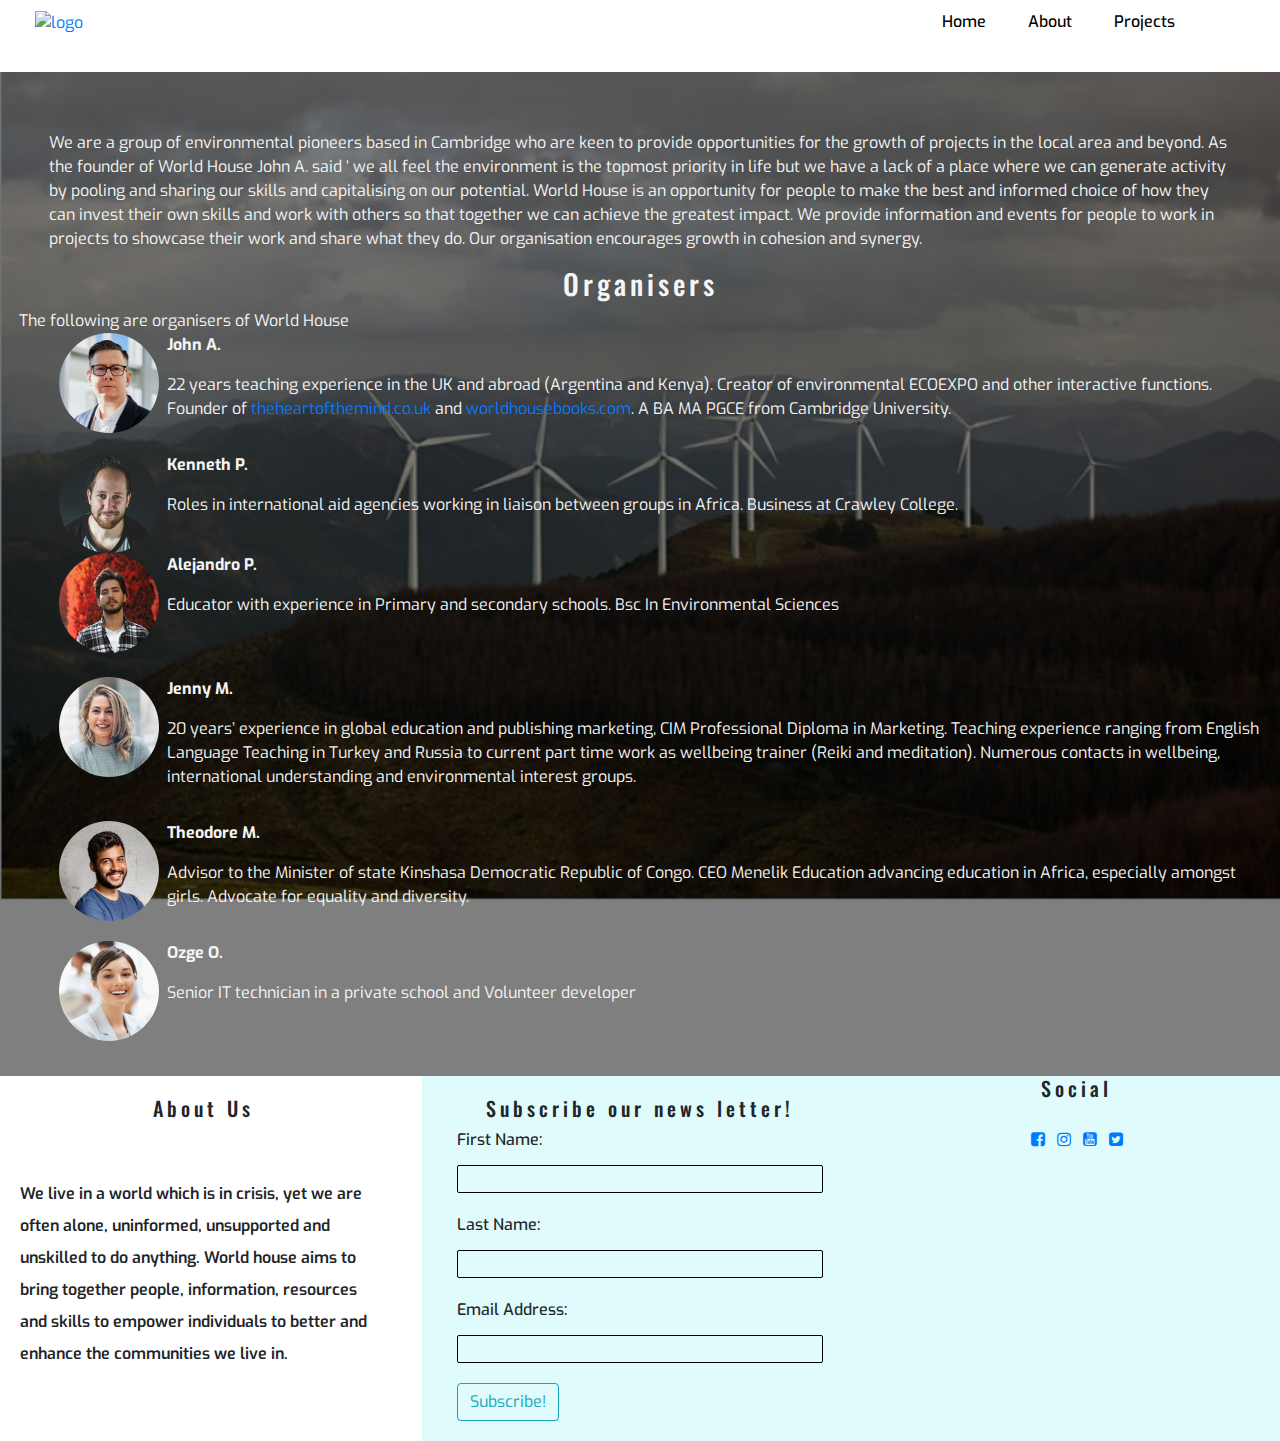
==== about.html @ 1b82b909 "updates" ====
<!DOCTYPE html>
<html lang="en">
<head>
    <meta charset="UTF-8">
    <meta name="viewport" content="width=device-width, initial-scale=1.0">
    <meta http-equiv="X-UA-Compatible" content="ie=edge">
    <link rel="stylesheet" href="https://stackpath.bootstrapcdn.com/bootstrap/4.4.1/css/bootstrap.min.css" type="text/css"/>
    <link rel="stylesheet" href="https://stackpath.bootstrapcdn.com/font-awesome/4.7.0/css/font-awesome.min.css">
    <link rel="stylesheet" href="assets/css/style.css" type="text/css"/>
    
    <title>World House Experience</title>
</head>
<body>
    <header class="container-fluid">
        <div class="row">
            <div class="col">        
                <a href="index.html" id="logo"> <img src="assets\images\logo.png" alt="logo"> </a>
                <input class="menu-btn" type="checkbox" id="menu-btn"/>
                <label class="menu-icon" for="menu-btn"> <span class="nav-icon"></span></label>
                    <ul id="nav" class="list-line">
                        <li class="list-inline-item">
                            <a href="index.html">Home</a>
                        </li>
                        <li class="list-inline-item">
                            <a href="about.html">About</a>
                        </li>
                   
                        <li class="list-inline-item">
                            <a href="projects.html">Projects</a>
                            
                        </li>
                    </ul>          

            </div>
        </div>

       
    </header>
    
    
    <section class="container-fluid about">
        <div class="overlay">
        </div>
        <div class="row">
            <div class="col-12">
                <div class="image-about">
                    <article>
                        <p id="about-main">
                                We are a group of environmental pioneers based in Cambridge who are keen to provide opportunities 
                                for the growth of projects in the local area and beyond.

                                As the founder of World House John A. said ‘ we all feel the environment is the topmost priority 
                                in life but we have a lack of a place where we can generate activity by pooling and sharing our 
                                skills and capitalising on our potential.

                                World House is an opportunity for people to make the best and informed choice of how they can invest 
                                their own skills and work with others so that together we can achieve the greatest impact.
                                We provide information and events for people to work in projects to showcase their work and share what 
                                they do. Our organisation encourages growth in cohesion and synergy. </p>
                        
                            <h3>Organisers </h3>  

                                The following are organisers of World House <br>
                            <ul id="members">

                                <li>
                                    <div class="media">
                                            <img src="assets/images/founders/john.jpg" class="rounded-circle mr-2" height="100"width="100">
                                            <blockquote class="blockquote">
                                            <p class="font-weight-bold"> John A.</p>
                                                <p> 22 years teaching experience in the UK and abroad (Argentina and Kenya). Creator of environmental ECOEXPO
                                                    and other interactive functions. Founder of <a href="http://theheartofthemind.co.uk/about.html" target="_blank">
                                                    theheartofthemind.co.uk</a> and <a href="http://worldhousebooks.com/" target="_blank">worldhousebooks.com</a>.
                                                    A BA MA PGCE from Cambridge University.
                                                </p>
                                            </blockquote> 
                                    </div>
                                </li>
                                
                                <li>
                                    <div class="media">
                                            <img src="assets/images/founders/Ken.jpg" class="rounded-circle mr-2" height="100"width="100">
                                            <blockquote class="blockquote"> 
                                            <p class="font-weight-bold">Kenneth P.</p> 
                                            <p> Roles in international aid agencies working in liaison between groups in Africa. Business at Crawley College.</p>
                                            </blockquote> 
                                    </div>        
                                </li>

                                <li>
                                    <div class="media">
                                        <img src="assets/images/founders/Alejandro.jpg" class="rounded-circle mr-2" height="100"width="100">
                                        <blockquote class="blockquote">
                                            <p class="font-weight-bold">Alejandro P.</p>
                                            <p> Educator with experience in Primary and secondary schools. Bsc In Environmental Sciences
                                            </p>
                                        </blockquote> 
                                    </div>    
                                </li>                                ​

                                <li>
                                   <div class="media">
                                        <img src="assets/images/founders/jenny.jpg" class="rounded-circle mr-2" height="100"width="100"> 
                                        <blockquote class="blockquote">
                                            <p class="font-weight-bold">Jenny M. </p>
                                            <p>20 years’ experience in global education and publishing marketing, CIM Professional Diploma in Marketing.
                                            Teaching experience ranging from English Language Teaching in Turkey and Russia to current part time work 
                                            as wellbeing trainer (Reiki and meditation). Numerous contacts in wellbeing, international understanding 
                                            and environmental interest groups.
                                            </p>
                                        </blockquote> 
                                   </div>    
                                </li>                              

                                <li>
                                    <div class="media">
                                        <img src="assets/images/founders/theo.jpg" class="rounded-circle mr-2" height="100"width="100">
                                        <blockquote class="blockquote">
                                            <p class="font-weight-bold">Theodore M. </p>
                                            <p>Advisor to the Minister of state Kinshasa Democratic Republic of Congo. CEO Menelik Education advancing 
                                            education in Africa, especially amongst girls. Advocate for equality and diversity.
                                            </p>
                                        </blockquote> 
                                    </div>    
                                </li>
                                
                                <li >
                                    <div class="media">
                                        <img src="assets/images/founders/ozge.jpg" class="rounded-circle mr-2" height="100"width="100">
                                        <blockquote class="blockquote">
                                            <p class="font-weight-bold">Ozge O.</p>
                                            <p>Senior IT technician in a private school and Volunteer developer
                                            </p>
                                        </blockquote> 
                                    </div>
                                </li>
                            </ul>    

       
                        
                    </article>
                </div>
               
            </div>
        
        </div>
      
       
    </section>
    
    
    <footer>
        <div class="row">
            <div class="col-md-4 about-us">
                <h5 class="upper-case">About Us</h5>
                <p class="inline-block">We live in a world which is in crisis, yet we are often alone, uninformed, unsupported and unskilled to do anything.
                World house aims to bring together people, information, resources and skills to empower individuals to better and enhance 
                the communities we live in.</p>
            </div>
            <div class="col-md-4">
                <div class="sub-form">
                    <form class="subscribe">
                        <h5>Subscribe our news letter! </h5>
                        <label for="fname">First Name:</label>
                        <input type="text" name="first_name" id="fname" required>
                        <label for="lname">Last Name:</label>
                        <input type="text" name="last_name" id="lname" required>
                        <label for="email" >Email Address:</label>
                        <input type="email" name="email_address" id="email" required>
                        <button type="button" class="btn btn-outline-info">Subscribe!</button>
                       
                    </form>
                    
                    
                </div>
           
                

            </div>
            
            <div class="col-md-4">
                <h5 class="upper-case">Social</h5>
                <ul class="list-inline social">
                    <li class="list-inline-item">
                       <a href="https://www.facebook.com/World-House-Experience-107268307527958/" target="_blank">
                       <i class="fa fa-facebook-square" aria-hidden="true"> <span class="sr-only">facebook</span></i>
                       </a>                 
                    </li>
                      <li class="list-inline-item">
                       <a href="instagram.com" target="_blank">
                       <i class="fa fa-instagram" aria-hidden="true"> <span class="sr-only">instagram</span></i>
                       </a>                 
                    </li>
                     </li>
                      <li class="list-inline-item">
                       <a href="youtube.com" target="_blank">
                       <i class="fa fa-youtube-square" aria-hidden="true"> <span class="sr-only">youtube</span></i>
                       </a>                 
                    </li>
                     </li>
                      <li class="list-inline-item">
                       <a href="twitter.com" target="_blank">
                       <i class="fa fa-twitter-square" aria-hidden="true"> <span class="sr-only">twitter</span></i>
                       </a>                 
                    </li>
                </ul>

            </div>
        
        </div>   
    </footer>
</body>
</html>
---- assets/css/style.css ----
@import url('https://fonts.googleapis.com/css?family=Oswald:100 200,300,400,500,600,700|Exo:100,200,300,400,500,600,700');

body{
    font-family: exo;
}
/* nav section*/

header{
   padding-top:10px;
}

#logo{
	display: inline-block;	
	margin-top: 0;
    z-index: 1;
    margin-left: 20px;

}
ul#nav {
	float: right;
    margin-right:60px;
    
}
.col-sm-3 {
	max-width: 10%;
}
#nav li a{
	text-decoration: none;
	border: 1px;
	border-radius: 5px;
	color: black;	
	font-weight: 500;
	float: right;
	margin-right: 30px;
}
#nav a:hover{
	background-color: rgb(0,0,0,0.2);

}

/* call out section*/

.image{
	background:url('../images/Seaturtle.png') no-repeat top right fixed;
	display: flex;
	align-items: center;
	justify-content: center;
	position: relative; 
	width: 100%;
	height: 470px;
    margin-top:15px;   

}



.callout{
	font-family: oswald;
	font-weight: 700;
	color: whitesmoke;	
	position: absolute;
	float: left;
}
.callout h1{
	align-items: center;
	justify-content: center;
	display: block;
}



#the-first{
    background-color: #1a1877;
     
}
#the-second{
    background-color: #5085e9;
}
#the-third{
    background-color: #a3c797;
}
#the-forth{
    background-color: #e1d874;

}

/*footer*/
.sub-form{
	clear:left;
	background-size: cover;
	background-position: center;

}
.subscribe{
	
	padding: 20px;

}


.subscribe label {
    
    font-weight: 500;
}
.subscribe input{  
    
	background-color: transparent;
	width: 100%;
    margin: 5px 0px 20px 0px;
    border: 1px solid;
    border-radius: 2px;
	
}

.about-us{
    background-color: white;
    padding:20px;

}

.col-md-3 h1{
    font-family:oswald;
    font-weight: 500;
    color: whitesmoke;
    text-transform: uppercase;
    text-align: center;
}
.col-md-3 p{
    
    font-weight:500;
    color: whitesmoke;
    text-align: center;
}
.col-md-4 h5{
    font-family: oswald;
    font-weight:500;
    text-align: center;
    letter-spacing: 4px;
  
}
h3{
    font-family: oswald;
    font-weight:500;
    letter-spacing: 4px;
    text-align: center;
}

.inline-block{
    display: inline-block;
    text-align: left;
    line-height: 2;
    font-weight: 600;
    padding: 50px 15px 0 15px;
    
}
.social{
   padding:20px;
   align-content: center;

    
}
 ul {
    text-align: center;
}


.social li a i{
   
   line-height: 7px;
}
footer{
    background-color: #dffbfb;
}
.about{
    position: relative;
    align-items: center;
	justify-content: center;
    padding:0px;  
    margin-top:15px;   

}
/*About page*/
.image-about{
    background: url('../images/Wind-Turbines.png') no-repeat left fixed;
    width: 100%;
    display: flex;
	align-items: center;
	justify-content: center;	
    margin: 0;
	padding: 0;
    color:whitesmoke;
    z-index: 1;
    background-size: cover;
}
.overlay{
    width:100%;
    height:100%;
    position: absolute;
    background-color: rgba(0,0,0,0.5);
    top:0;
    z-index:2;
}
article  {
    padding: 19px;
    text-align: left;
    margin-top: 40px;
    z-index:3;
    background-size: cover;
	background-position: center;  
    max-width: 2000px;
   
}
#about-main{
    padding: 0 30px 0 30px;
}
ul#members {
   text-align: left;
    list-style: none;
   }
.blockquote {
  
    font-size: 1rem;
}



/*project page*/
#photo{
    clear: both;
    column-count:3;
    margin: 8px;
    
}
#photo img{
    width:100%;
    margin:2px;
}
.menu-btn{
    display:none;
}


@media screen and (max-width: 700px){

#nav li {
    display: block;
    visibility: hidden;
    transition: delay 2;
    
}

.menu-icon{
    padding:28px 20px;
    position: relative;
    float:right;

}
.menu-icon .nav-icon{
    background:#3333;
    display:block;
    height: 2px;
    width:25px;
    position:relative;
    transition: background .2 ease-out;
}
.menu-icon .nav-icon:before{
    background:#3333;
    content:"";
    height:100%;
    width:100%;
    position:absolute;
    top:6px;

}
.menu-icon .nav-icon:after{
    background:#3333;
    content:"";
    height:100%;
    width:100%;
    position:absolute;
    top:-6px;

}

.menu-btn:checked~ #nav li {
    
    visibility: visible;
    margin-top:50px;
    clear:both;
    

}
}
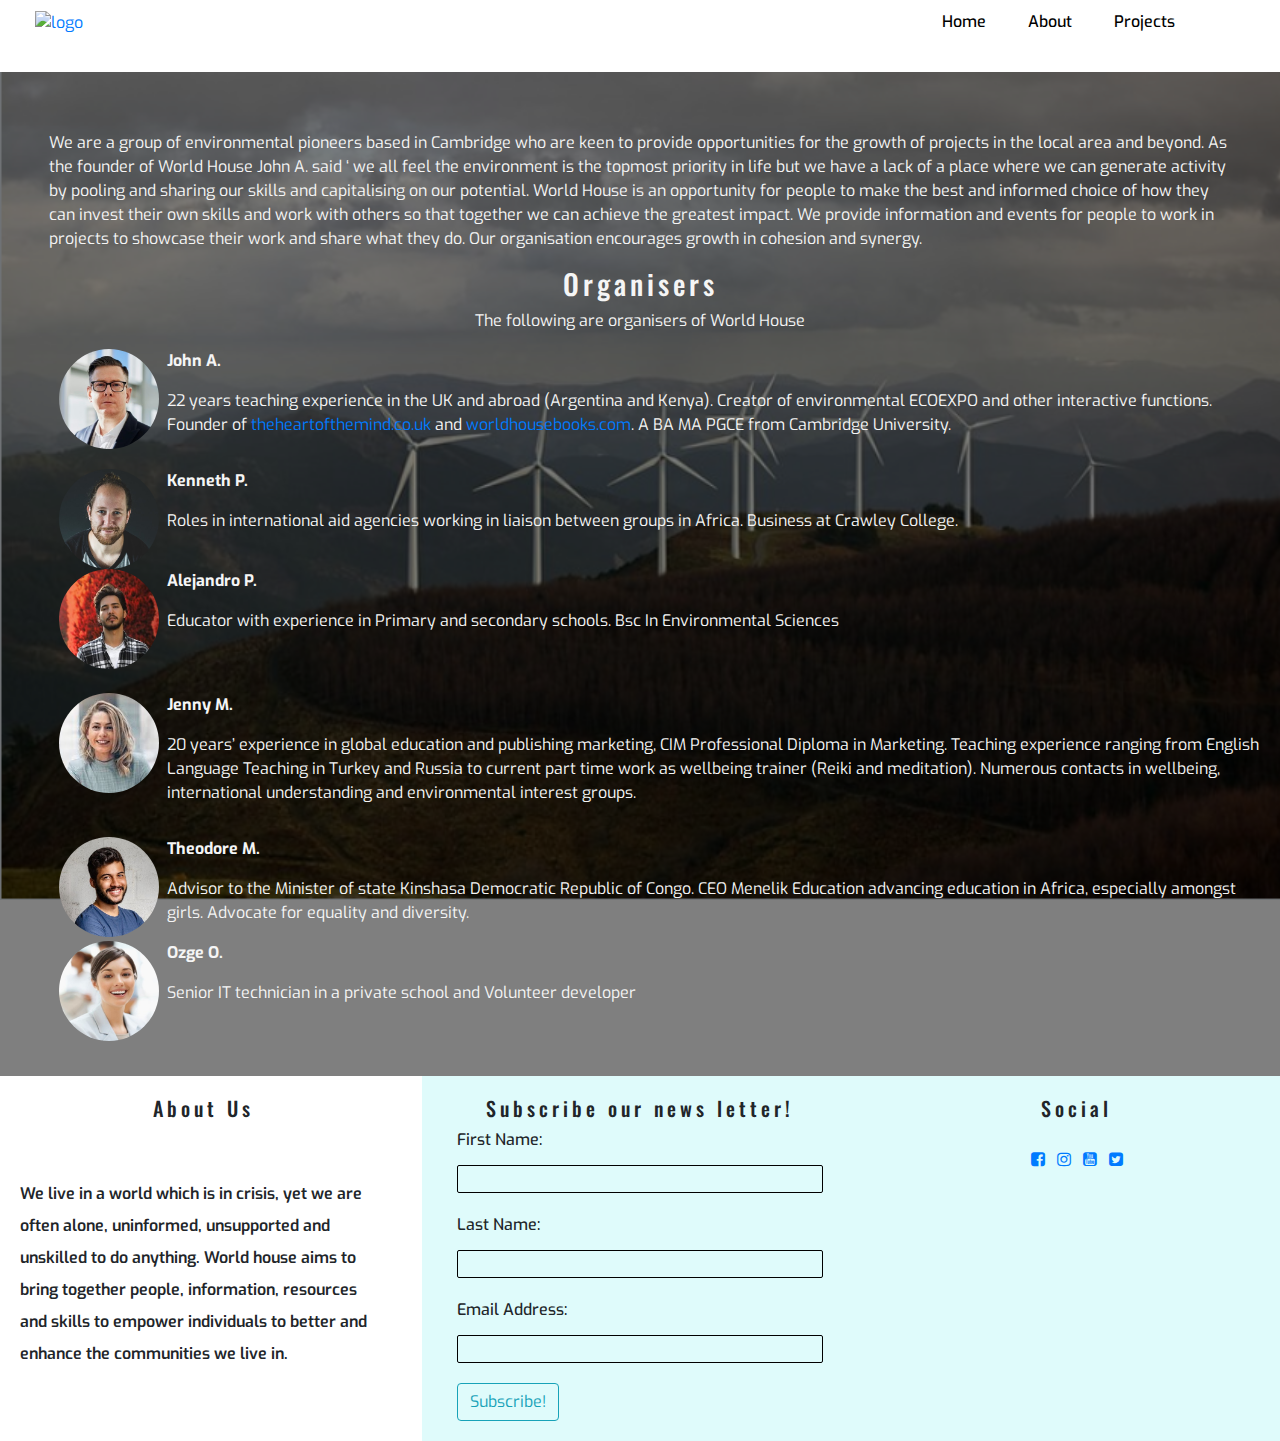
==== commit c3b02185: "bug fixes" ====
--- a/about.html
+++ b/about.html
@@ -1,43 +1,43 @@
 <!DOCTYPE html>
 <html lang="en">
+
 <head>
     <meta charset="UTF-8">
     <meta name="viewport" content="width=device-width, initial-scale=1.0">
     <meta http-equiv="X-UA-Compatible" content="ie=edge">
-    <link rel="stylesheet" href="https://stackpath.bootstrapcdn.com/bootstrap/4.4.1/css/bootstrap.min.css" type="text/css"/>
+    <link rel="stylesheet" href="https://stackpath.bootstrapcdn.com/bootstrap/4.4.1/css/bootstrap.min.css" type="text/css" />
     <link rel="stylesheet" href="https://stackpath.bootstrapcdn.com/font-awesome/4.7.0/css/font-awesome.min.css">
-    <link rel="stylesheet" href="assets/css/style.css" type="text/css"/>
-    
+    <link rel="stylesheet" href="assets/css/style.css" type="text/css" />
+
     <title>World House Experience</title>
 </head>
+
 <body>
     <header class="container-fluid">
         <div class="row">
-            <div class="col">        
+            <div class="col">
                 <a href="index.html" id="logo"> <img src="assets\images\logo.png" alt="logo"> </a>
-                <input class="menu-btn" type="checkbox" id="menu-btn"/>
+                <input class="menu-btn" type="checkbox" id="menu-btn" />
                 <label class="menu-icon" for="menu-btn"> <span class="nav-icon"></span></label>
-                    <ul id="nav" class="list-line">
-                        <li class="list-inline-item">
-                            <a href="index.html">Home</a>
-                        </li>
-                        <li class="list-inline-item">
-                            <a href="about.html">About</a>
-                        </li>
-                   
-                        <li class="list-inline-item">
-                            <a href="projects.html">Projects</a>
-                            
-                        </li>
-                    </ul>          
+                <ul id="nav" class="list-line">
+                    <li class="list-inline-item">
+                        <a href="index.html">Home</a>
+                    </li>
+                    <li class="list-inline-item">
+                        <a href="about.html">About</a>
+                    </li>
+
+                    <li class="list-inline-item">
+                        <a href="projects.html">Projects</a>
+
+                    </li>
+                </ul>
 
             </div>
         </div>
 
-       
     </header>
-    
-    
+
     <section class="container-fluid about">
         <div class="overlay">
         </div>
@@ -46,116 +46,98 @@
                 <div class="image-about">
                     <article>
                         <p id="about-main">
-                                We are a group of environmental pioneers based in Cambridge who are keen to provide opportunities 
-                                for the growth of projects in the local area and beyond.
+                            We are a group of environmental pioneers based in Cambridge who are keen to provide opportunities for the growth of projects in the local area and beyond. As the founder of World House John A. said ‘ we all feel the environment is the topmost priority in life but we have a lack of a place where we can generate activity by pooling and sharing our skills and capitalising on our potential. World House is an opportunity for people to make the best and informed choice of how they can invest their own skills and work with others so that together we can achieve the greatest impact. We provide information and events for people to work in projects to showcase their work and share what they do. Our organisation encourages growth in cohesion and synergy. </p>
 
-                                As the founder of World House John A. said ‘ we all feel the environment is the topmost priority 
-                                in life but we have a lack of a place where we can generate activity by pooling and sharing our 
-                                skills and capitalising on our potential.
+                        <h3>Organisers </h3>
 
-                                World House is an opportunity for people to make the best and informed choice of how they can invest 
-                                their own skills and work with others so that together we can achieve the greatest impact.
-                                We provide information and events for people to work in projects to showcase their work and share what 
-                                they do. Our organisation encourages growth in cohesion and synergy. </p>
-                        
-                            <h3>Organisers </h3>  
+                        <p style="text-align:center;"> The following are organisers of World House </p>
+                        <ul id="members">
 
-                                The following are organisers of World House <br>
-                            <ul id="members">
+                            <li>
+                                <div class="media">
+                                    <img src="assets/images/founders/john.jpg" class="rounded-circle mr-2" height="100" width="100">
+                                    <blockquote class="blockquote">
+                                        <p class="font-weight-bold"> John A.</p>
+                                        <p> 22 years teaching experience in the UK and abroad (Argentina and Kenya). Creator of environmental ECOEXPO and other interactive functions. Founder of <a href="http://theheartofthemind.co.uk/about.html" target="_blank">
+                                                    theheartofthemind.co.uk</a> and <a href="http://worldhousebooks.com/" target="_blank">worldhousebooks.com</a>. A BA MA PGCE from Cambridge University.
+                                        </p>
+                                    </blockquote>
+                                </div>
+                            </li>
 
-                                <li>
-                                    <div class="media">
-                                            <img src="assets/images/founders/john.jpg" class="rounded-circle mr-2" height="100"width="100">
-                                            <blockquote class="blockquote">
-                                            <p class="font-weight-bold"> John A.</p>
-                                                <p> 22 years teaching experience in the UK and abroad (Argentina and Kenya). Creator of environmental ECOEXPO
-                                                    and other interactive functions. Founder of <a href="http://theheartofthemind.co.uk/about.html" target="_blank">
-                                                    theheartofthemind.co.uk</a> and <a href="http://worldhousebooks.com/" target="_blank">worldhousebooks.com</a>.
-                                                    A BA MA PGCE from Cambridge University.
-                                                </p>
-                                            </blockquote> 
-                                    </div>
-                                </li>
-                                
-                                <li>
-                                    <div class="media">
-                                            <img src="assets/images/founders/Ken.jpg" class="rounded-circle mr-2" height="100"width="100">
-                                            <blockquote class="blockquote"> 
-                                            <p class="font-weight-bold">Kenneth P.</p> 
-                                            <p> Roles in international aid agencies working in liaison between groups in Africa. Business at Crawley College.</p>
-                                            </blockquote> 
-                                    </div>        
-                                </li>
+                            <li>
+                                <div class="media">
+                                    <img src="assets/images/founders/Ken.jpg" class="rounded-circle mr-2" height="100" width="100">
+                                    <blockquote class="blockquote">
+                                        <p class="font-weight-bold">Kenneth P.</p>
+                                        <p> Roles in international aid agencies working in liaison between groups in Africa. Business at Crawley College.</p>
+                                    </blockquote>
+                                </div>
+                            </li>
 
-                                <li>
-                                    <div class="media">
-                                        <img src="assets/images/founders/Alejandro.jpg" class="rounded-circle mr-2" height="100"width="100">
-                                        <blockquote class="blockquote">
-                                            <p class="font-weight-bold">Alejandro P.</p>
-                                            <p> Educator with experience in Primary and secondary schools. Bsc In Environmental Sciences
-                                            </p>
-                                        </blockquote> 
-                                    </div>    
-                                </li>                                ​
+                            <li>
+                                <div class="media">
+                                    <img src="assets/images/founders/Alejandro.jpg" class="rounded-circle mr-2" height="100" width="100">
+                                    <blockquote class="blockquote">
+                                        <p class="font-weight-bold">Alejandro P.</p>
+                                        <p> Educator with experience in Primary and secondary schools. Bsc In Environmental Sciences
+                                        </p>
+                                    </blockquote>
+                                </div>
+                            </li> ​
 
-                                <li>
-                                   <div class="media">
-                                        <img src="assets/images/founders/jenny.jpg" class="rounded-circle mr-2" height="100"width="100"> 
-                                        <blockquote class="blockquote">
-                                            <p class="font-weight-bold">Jenny M. </p>
-                                            <p>20 years’ experience in global education and publishing marketing, CIM Professional Diploma in Marketing.
-                                            Teaching experience ranging from English Language Teaching in Turkey and Russia to current part time work 
-                                            as wellbeing trainer (Reiki and meditation). Numerous contacts in wellbeing, international understanding 
-                                            and environmental interest groups.
-                                            </p>
-                                        </blockquote> 
-                                   </div>    
-                                </li>                              
+                            <li>
+                                <div class="media">
+                                    <img src="assets/images/founders/jenny.jpg" class="rounded-circle mr-2" height="100" width="100">
+                                    <blockquote class="blockquote">
+                                        <p class="font-weight-bold">Jenny M. </p>
+                                        <p>20 years’ experience in global education and publishing marketing, CIM Professional Diploma in Marketing. Teaching experience ranging from English Language Teaching in Turkey and Russia to current part time work as wellbeing trainer (Reiki and meditation). Numerous contacts in wellbeing, international understanding and environmental interest groups.
+                                        </p>
+                                    </blockquote>
+                                </div>
+                            </li>
 
-                                <li>
-                                    <div class="media">
-                                        <img src="assets/images/founders/theo.jpg" class="rounded-circle mr-2" height="100"width="100">
+                            <li>
+                                <div class="media">
+
+                                    <img src="assets/images/founders/theo.jpg" class="rounded-circle mr-2" height="100" width="100">
+                                    <div class="media-body">
                                         <blockquote class="blockquote">
                                             <p class="font-weight-bold">Theodore M. </p>
-                                            <p>Advisor to the Minister of state Kinshasa Democratic Republic of Congo. CEO Menelik Education advancing 
-                                            education in Africa, especially amongst girls. Advocate for equality and diversity.
+                                            <p>Advisor to the Minister of state Kinshasa Democratic Republic of Congo. CEO Menelik Education advancing education in Africa, especially amongst girls. Advocate for equality and diversity.
                                             </p>
-                                        </blockquote> 
-                                    </div>    
-                                </li>
-                                
-                                <li >
-                                    <div class="media">
-                                        <img src="assets/images/founders/ozge.jpg" class="rounded-circle mr-2" height="100"width="100">
-                                        <blockquote class="blockquote">
-                                            <p class="font-weight-bold">Ozge O.</p>
-                                            <p>Senior IT technician in a private school and Volunteer developer
-                                            </p>
-                                        </blockquote> 
+
+                                        </blockquote>
                                     </div>
-                                </li>
-                            </ul>    
+                                </div>
+                            </li>
 
-       
-                        
+                            <li>
+                                <div class="media">
+                                    <img src="assets/images/founders/ozge.jpg" class="rounded-circle mr-2" height="100" width="100">
+                                    <blockquote class="blockquote">
+                                        <p class="font-weight-bold">Ozge O.</p>
+                                        <p>Senior IT technician in a private school and Volunteer developer
+                                        </p>
+                                    </blockquote>
+                                </div>
+                            </li>
+                        </ul>
+
                     </article>
                 </div>
-               
+
             </div>
-        
+
         </div>
-      
-       
+
     </section>
-    
-    
+
     <footer>
         <div class="row">
             <div class="col-md-4 about-us">
                 <h5 class="upper-case">About Us</h5>
-                <p class="inline-block">We live in a world which is in crisis, yet we are often alone, uninformed, unsupported and unskilled to do anything.
-                World house aims to bring together people, information, resources and skills to empower individuals to better and enhance 
-                the communities we live in.</p>
+                <p class="inline-block">We live in a world which is in crisis, yet we are often alone, uninformed, unsupported and unskilled to do anything. World house aims to bring together people, information, resources and skills to empower individuals to better and enhance the communities we live in.</p>
             </div>
             <div class="col-md-4">
                 <div class="sub-form">
@@ -165,49 +147,46 @@
                         <input type="text" name="first_name" id="fname" required>
                         <label for="lname">Last Name:</label>
                         <input type="text" name="last_name" id="lname" required>
-                        <label for="email" >Email Address:</label>
+                        <label for="email">Email Address:</label>
                         <input type="email" name="email_address" id="email" required>
                         <button type="button" class="btn btn-outline-info">Subscribe!</button>
-                       
+
                     </form>
-                    
-                    
+
                 </div>
-           
-                
 
             </div>
-            
+
             <div class="col-md-4">
-                <h5 class="upper-case">Social</h5>
-                <ul class="list-inline social">
+                <h5 class="upper-case social">Social</h5>
+                <ul class="list-inline ">
                     <li class="list-inline-item">
-                       <a href="https://www.facebook.com/World-House-Experience-107268307527958/" target="_blank">
-                       <i class="fa fa-facebook-square" aria-hidden="true"> <span class="sr-only">facebook</span></i>
-                       </a>                 
+                        <a href="https://www.facebook.com/World-House-Experience-107268307527958/" target="_blank">
+                            <i class="fa fa-facebook-square" aria-hidden="true"> <span class="sr-only">facebook</span></i>
+                        </a>
                     </li>
-                      <li class="list-inline-item">
-                       <a href="instagram.com" target="_blank">
-                       <i class="fa fa-instagram" aria-hidden="true"> <span class="sr-only">instagram</span></i>
-                       </a>                 
+                    <li class="list-inline-item">
+                        <a href="https://www.instagram.com/" target="_blank">
+                            <i class="fa fa-instagram" aria-hidden="true"> <span class="sr-only">instagram</span></i>
+                        </a>
                     </li>
-                     </li>
-                      <li class="list-inline-item">
-                       <a href="youtube.com" target="_blank">
-                       <i class="fa fa-youtube-square" aria-hidden="true"> <span class="sr-only">youtube</span></i>
-                       </a>                 
                     </li>
-                     </li>
-                      <li class="list-inline-item">
-                       <a href="twitter.com" target="_blank">
-                       <i class="fa fa-twitter-square" aria-hidden="true"> <span class="sr-only">twitter</span></i>
-                       </a>                 
+                    <li class="list-inline-item">
+                        <a href="https://www.youtube.com" target="_blank">
+                            <i class="fa fa-youtube-square" aria-hidden="true"> <span class="sr-only">youtube</span></i>
+                        </a>
+                    </li>
+                    </li>
+                    <li class="list-inline-item">
+                        <a href="https://www.twitter.com" target="_blank">
+                            <i class="fa fa-twitter-square" aria-hidden="true"> <span class="sr-only">twitter</span></i>
+                        </a>
                     </li>
                 </ul>
 
             </div>
-        
-        </div>   
+        </div>
     </footer>
 </body>
-</html>
+
+</html>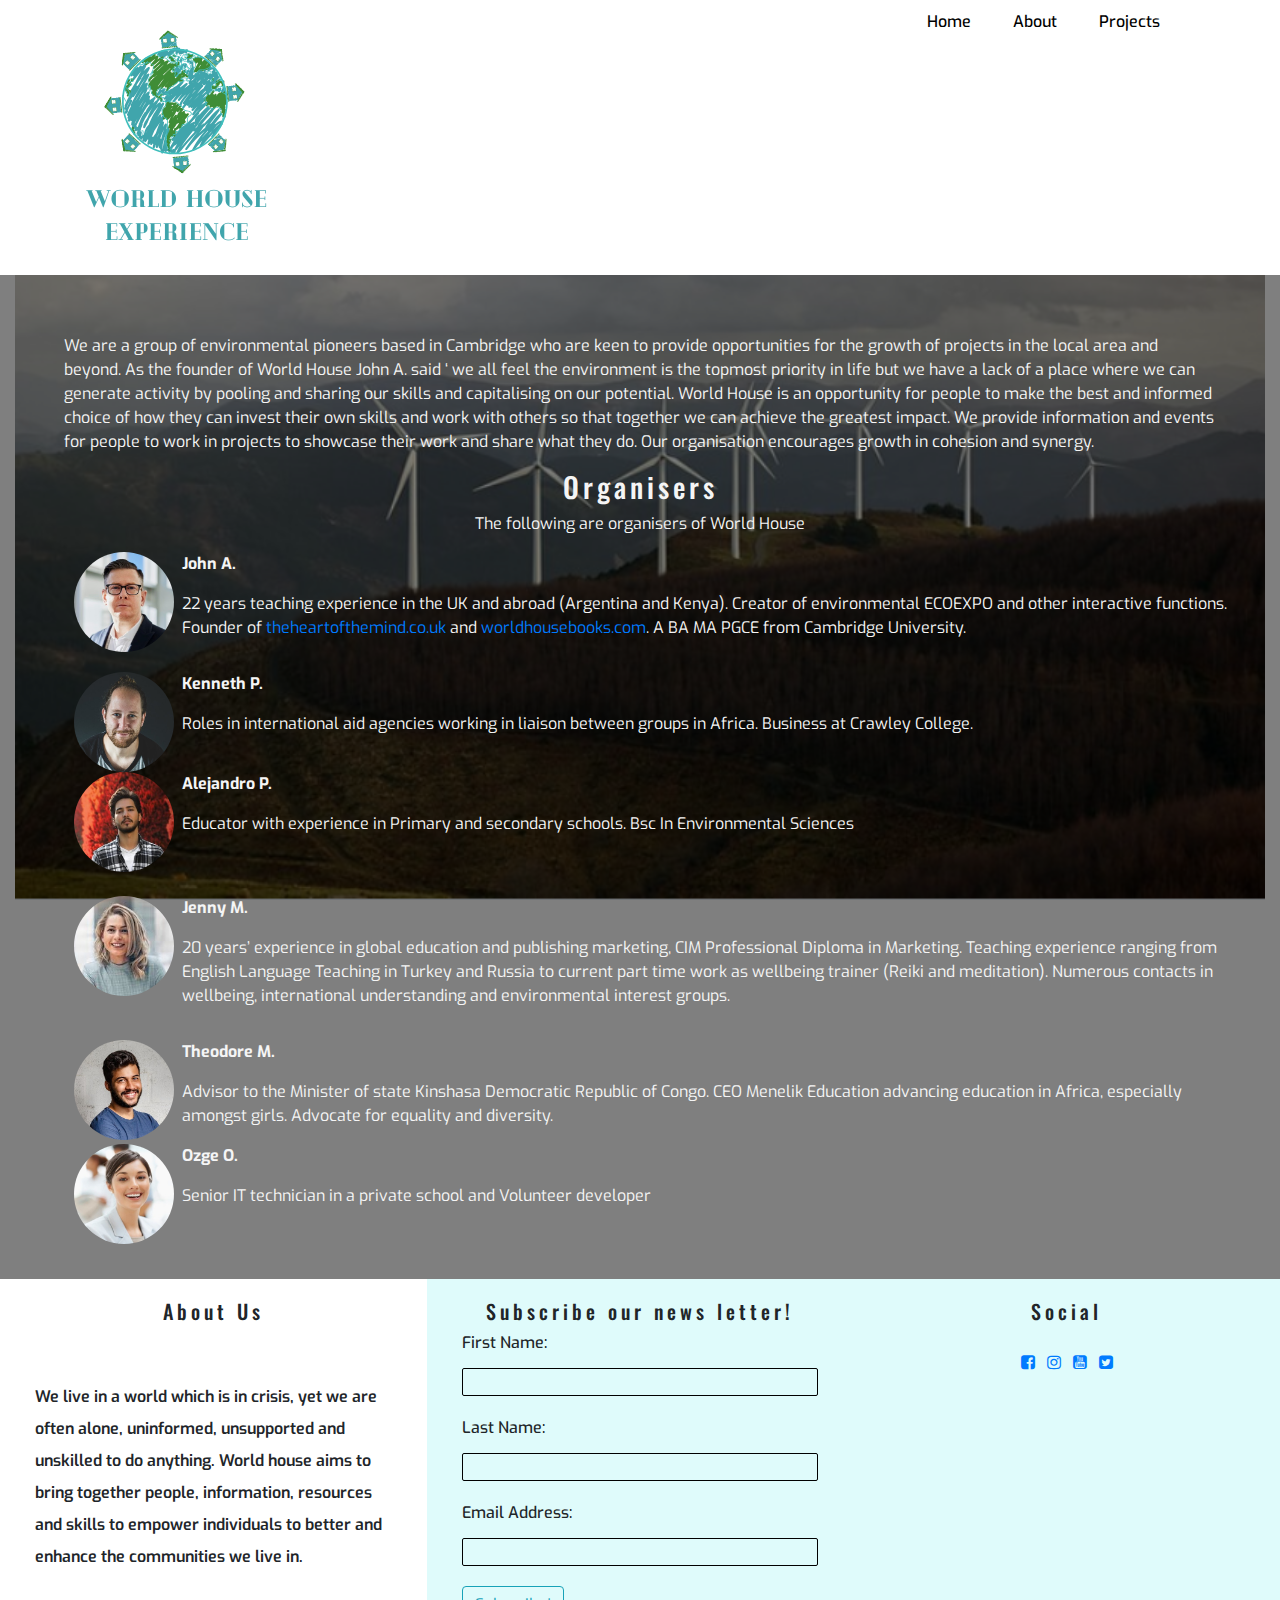
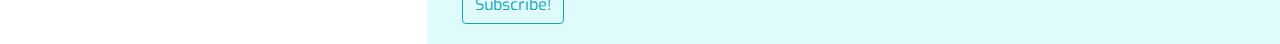
==== commit a26d6857: "changing the logo" ====
--- a/about.html
+++ b/about.html
@@ -170,13 +170,13 @@
                             <i class="fa fa-instagram" aria-hidden="true"> <span class="sr-only">instagram</span></i>
                         </a>
                     </li>
-                    </li>
+                    
                     <li class="list-inline-item">
                         <a href="https://www.youtube.com" target="_blank">
                             <i class="fa fa-youtube-square" aria-hidden="true"> <span class="sr-only">youtube</span></i>
                         </a>
                     </li>
-                    </li>
+                    
                     <li class="list-inline-item">
                         <a href="https://www.twitter.com" target="_blank">
                             <i class="fa fa-twitter-square" aria-hidden="true"> <span class="sr-only">twitter</span></i>
--- a/assets/css/style.css
+++ b/assets/css/style.css
@@ -3,7 +3,9 @@
 
 body{
     font-family: exo;
-}
+    overflow-x: hidden !important;
+}
+
 /* nav section*/
 
 header{
@@ -22,9 +24,9 @@
     margin-right:60px;
     
 }
-.col-sm-3 {
+/*.col-sm-3 {
 	max-width: 10%;
-}
+}*/
 #nav li a{
 	text-decoration: none;
 	border: 1px;
@@ -42,7 +44,7 @@
 /* call out section*/
 
 .image{
-	background:url('../images/Seaturtle.png') no-repeat top right fixed;
+	background:url('../images/Seaturtle.png') no-repeat top fixed;
 	display: flex;
 	align-items: center;
 	justify-content: center;
@@ -70,18 +72,28 @@
 
 
 
-#the-first{
-    background-color: #1a1877;
+.short-states{
+    background-color:#40a5ac;
+    width: 100%;
+    /* #98D2EB;*/
      
 }
-#the-second{
-    background-color: #5085e9;
+.short-state-second{
+    background-color:#8cb687;
+    width:100%;
+    
+    /* #5085e9;*/
 }
 #the-third{
-    background-color: #a3c797;
+    background-color: #98D2EB;
+    width:100%;
+    /*#a3c797;*/
 }
 #the-forth{
-    background-color: #e1d874;
+    background-color: #E1F2FE;
+    width:100%;
+    
+    /*#e1d874;*/
 
 }
 
@@ -122,14 +134,14 @@
 .col-md-3 h1{
     font-family:oswald;
     font-weight: 500;
-    color: whitesmoke;
+    color:#49392C;
     text-transform: uppercase;
     text-align: center;
 }
 .col-md-3 p{
     
     font-weight:500;
-    color: whitesmoke;
+    color:#49392C;
     text-align: center;
 }
 .col-md-4 h5{
@@ -176,7 +188,7 @@
     position: relative;
     align-items: center;
 	justify-content: center;
-    padding:0px;  
+    padding:0em;  
     margin-top:15px;   
 
 }
@@ -231,23 +243,60 @@
     column-count:3;
     margin: 8px;
     
+    
 }
 #photo img{
     width:100%;
     margin:2px;
 }
+/*Fixing the horizantal scroll in small sized screen*/
+.row{
+    margin:0%;
+
+}
+/*project page images transparant */
+.container{
+    position: relative;
+}
+.container img {
+  opacity: 1;
+  display: block;
+  width: 100%;
+  height: auto;
+  transition: .5s ease;
+  backface-visibility: hidden;
+}
+.middle {
+  transition: .5s ease;
+  opacity: 0;
+  position: absolute;
+  top: 50%;
+  left: 50%;
+  transform: translate(-50%, -50%);
+  
+}
+.container:hover img{
+  opacity: 0.3;
+}
+.container:hover .middle {
+  opacity: 1;
+}
+.middle p {
+    font-family: oswald;
+    font-weight:700;
+}
+
 .menu-btn{
     display:none;
 }
-
+/* Menu button for small screen sizes*/
 
 @media screen and (max-width: 700px){
 
 #nav li {
     display: block;
     visibility: hidden;
-    transition: delay 2;
-    
+       
 }
 
 .menu-icon{
@@ -262,7 +311,7 @@
     height: 2px;
     width:25px;
     position:relative;
-    transition: background .2 ease-out;
+    
 }
 .menu-icon .nav-icon:before{
     background:#3333;
@@ -286,7 +335,7 @@
 .menu-btn:checked~ #nav li {
     
     visibility: visible;
-    margin-top:50px;
+    margin-top:10px;
     clear:both;
     
 
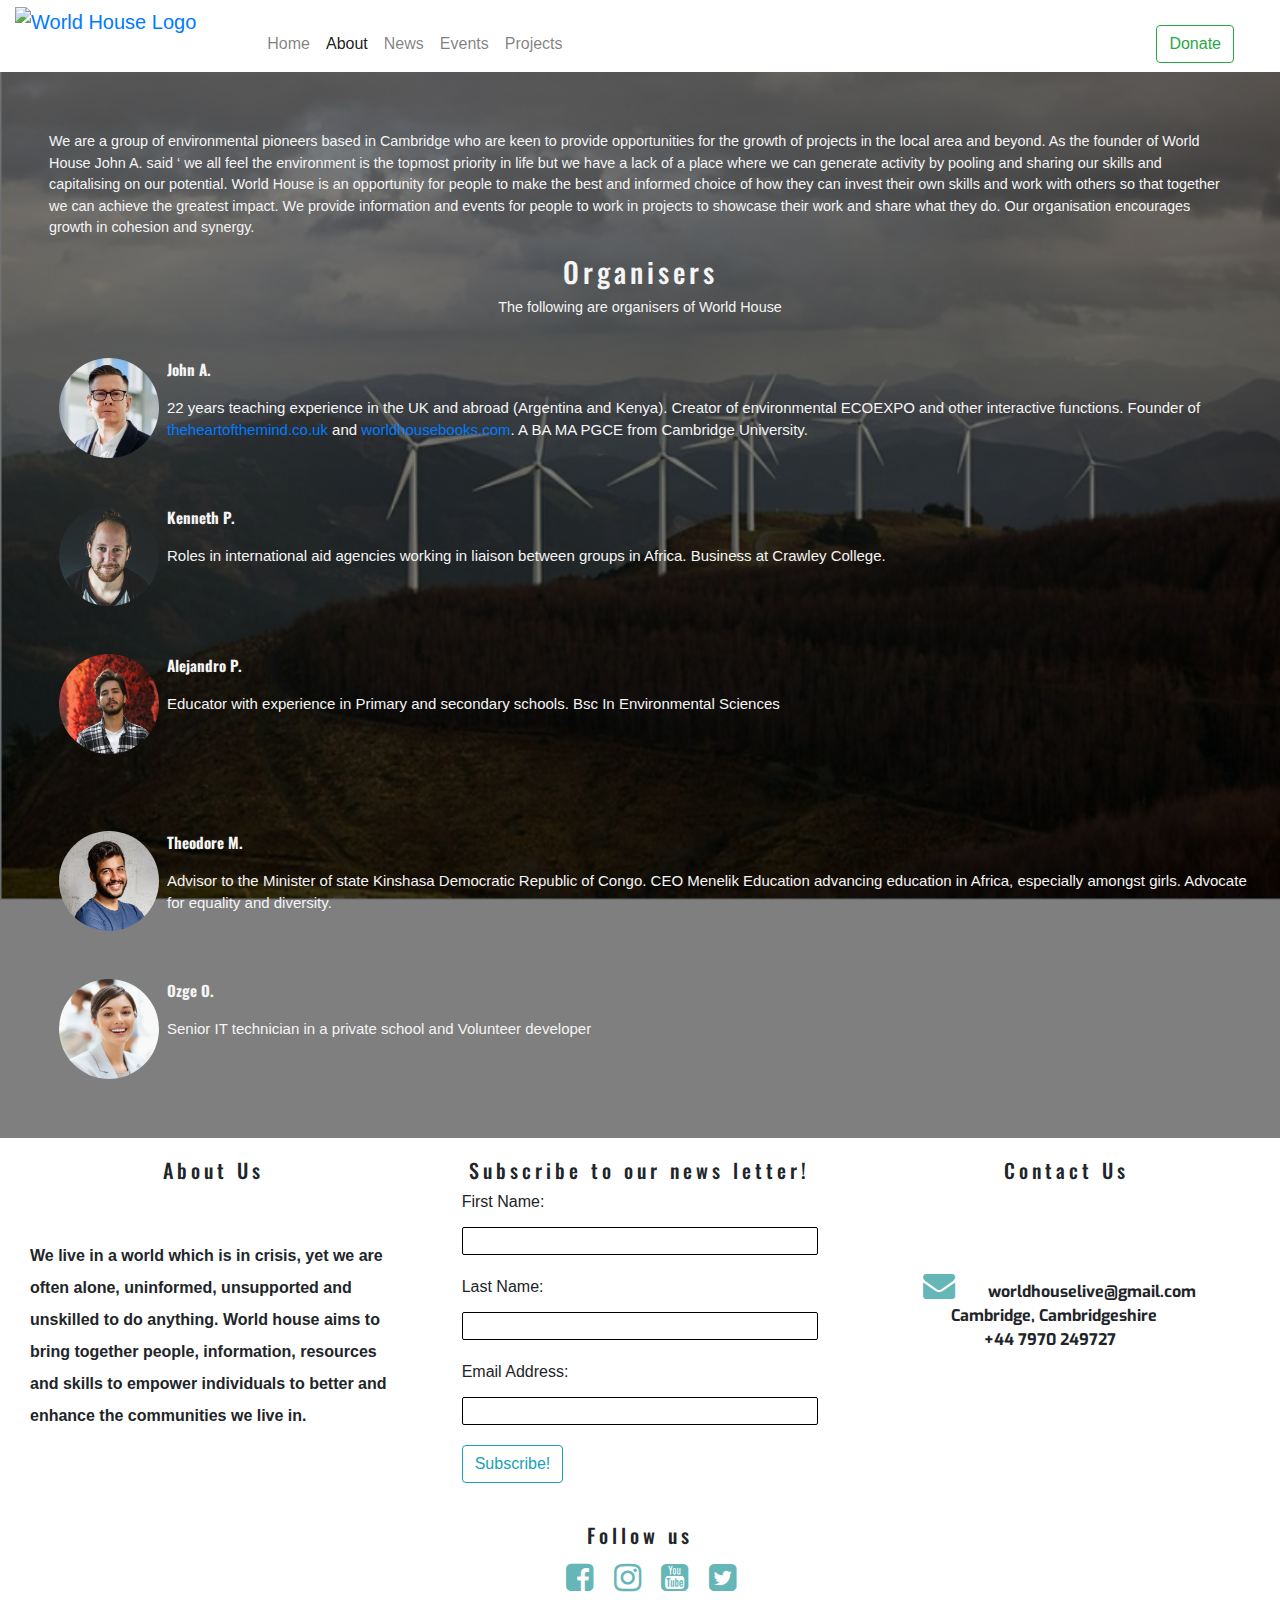
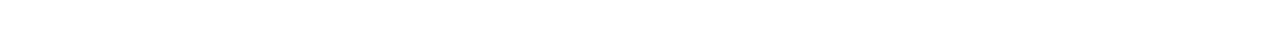
==== commit 0f513cae: "contact details are designed some commenting added" ====
--- a/about.html
+++ b/about.html
@@ -7,38 +7,58 @@
     <meta http-equiv="X-UA-Compatible" content="ie=edge">
     <link rel="stylesheet" href="https://stackpath.bootstrapcdn.com/bootstrap/4.4.1/css/bootstrap.min.css" type="text/css" />
     <link rel="stylesheet" href="https://stackpath.bootstrapcdn.com/font-awesome/4.7.0/css/font-awesome.min.css">
+    <script src="https://kit.fontawesome.com/0344a0dddb.js" crossorigin="anonymous"></script>
     <link rel="stylesheet" href="assets/css/style.css" type="text/css" />
+    
 
     <title>World House Experience</title>
 </head>
 
 <body>
+    <!--logo and menu section--> 
     <header class="container-fluid">
         <div class="row">
-            <div class="col">
-                <a href="index.html" id="logo"> <img src="assets\images\logo.png" alt="logo"> </a>
-                <input class="menu-btn" type="checkbox" id="menu-btn" />
-                <label class="menu-icon" for="menu-btn"> <span class="nav-icon"></span></label>
-                <ul id="nav" class="list-line">
-                    <li class="list-inline-item">
-                        <a href="index.html">Home</a>
-                    </li>
-                    <li class="list-inline-item">
-                        <a href="about.html">About</a>
-                    </li>
-
-                    <li class="list-inline-item">
-                        <a href="projects.html">Projects</a>
-
-                    </li>
-                </ul>
+            <a class="navbar-brand" id="logo" href="index.html"><img src="./assets/images/logo200.png" alt="World House Logo"> </a>
+            <div class="col menu-position">
+              <!--Bootstrap custom navbar-->  
+                <nav class="navbar navbar-expand-lg navbar-light">
+                    <a class="navbar-brand" href="index.html"></a>
+                    <button class="navbar-toggler" type="button" data-toggle="collapse" data-target="#navToggler" aria-controls="navToggler" aria-expanded="false" aria-label="Toggle navigation">
+                        <span class="navbar-toggler-icon"></span>
+                    </button>
+                    
+
+                    <div class=" navbar-collapse collapse " id="navToggler">
+                        <ul class="navbar-nav mr-auto mt-2 mt-lg-0 nav">
+                        <li class="nav-item">
+                            <a class="nav-link nav-item" href="index.html">Home</a>
+                        </li>
+                        <li class="nav-item active">
+                            <a class="nav-link" href="about.html">About <span class="sr-only">(current)</span></a>
+                        </li>
+                        <li class="nav-item">
+                            <a class="nav-link" href="news.html">News</a>
+                        </li>
+                         <li class="nav-item">
+                            <a class="nav-link" href="events.html">Events</a>
+                        </li>
+                         <li class="nav-item">
+                            <a class="nav-link" href="projects.html">Projects</a>
+                        </li>
+                        </ul>
+                        <form class="form-inline my-2 my-lg-0">                        
+                        <a href="https://paypal.me/oonel?locale.x=en_GB" target="_blank" ><button class="btn btn-outline-success my-2 my-sm-0" type="button">Donate </button></a>
+                      
+                        </form>
+                    </div>
+                </nav>
 
             </div>
         </div>
 
     </header>
 
-    <section class="container-fluid about">
+    <section class=" about">
         <div class="overlay">
         </div>
         <div class="row">
@@ -46,7 +66,11 @@
                 <div class="image-about">
                     <article>
                         <p id="about-main">
-                            We are a group of environmental pioneers based in Cambridge who are keen to provide opportunities for the growth of projects in the local area and beyond. As the founder of World House John A. said ‘ we all feel the environment is the topmost priority in life but we have a lack of a place where we can generate activity by pooling and sharing our skills and capitalising on our potential. World House is an opportunity for people to make the best and informed choice of how they can invest their own skills and work with others so that together we can achieve the greatest impact. We provide information and events for people to work in projects to showcase their work and share what they do. Our organisation encourages growth in cohesion and synergy. </p>
+                            We are a group of environmental pioneers based in Cambridge who are keen to provide opportunities for the growth of projects in the local area and beyond.
+                            As the founder of World House John A. said ‘ we all feel the environment is the topmost priority in life but we have a lack of a place where we can generate
+                             activity by pooling and sharing our skills and capitalising on our potential. World House is an opportunity for people to make the best and informed choice of
+                              how they can invest their own skills and work with others so that together we can achieve the greatest impact. We provide information and events for people to 
+                              work in projects to showcase their work and share what they do. Our organisation encourages growth in cohesion and synergy. </p>
 
                         <h3>Organisers </h3>
 
@@ -55,11 +79,11 @@
 
                             <li>
                                 <div class="media">
-                                    <img src="assets/images/founders/john.jpg" class="rounded-circle mr-2" height="100" width="100">
-                                    <blockquote class="blockquote">
+                                    <img src="assets/images/founders/john.jpg" class="rounded-circle mr-2 my-4" height="100" width="100">
+                                    <blockquote class="blockquote my-4">
                                         <p class="font-weight-bold"> John A.</p>
                                         <p> 22 years teaching experience in the UK and abroad (Argentina and Kenya). Creator of environmental ECOEXPO and other interactive functions. Founder of <a href="http://theheartofthemind.co.uk/about.html" target="_blank">
-                                                    theheartofthemind.co.uk</a> and <a href="http://worldhousebooks.com/" target="_blank">worldhousebooks.com</a>. A BA MA PGCE from Cambridge University.
+                                            theheartofthemind.co.uk</a> and <a href="http://worldhousebooks.com/" target="_blank">worldhousebooks.com</a>. A BA MA PGCE from Cambridge University.
                                         </p>
                                     </blockquote>
                                 </div>
@@ -67,8 +91,8 @@
 
                             <li>
                                 <div class="media">
-                                    <img src="assets/images/founders/Ken.jpg" class="rounded-circle mr-2" height="100" width="100">
-                                    <blockquote class="blockquote">
+                                    <img src="assets/images/founders/Ken.jpg" class="rounded-circle mr-2 my-4" height="100" width="100">
+                                    <blockquote class="blockquote my-4">
                                         <p class="font-weight-bold">Kenneth P.</p>
                                         <p> Roles in international aid agencies working in liaison between groups in Africa. Business at Crawley College.</p>
                                     </blockquote>
@@ -77,32 +101,21 @@
 
                             <li>
                                 <div class="media">
-                                    <img src="assets/images/founders/Alejandro.jpg" class="rounded-circle mr-2" height="100" width="100">
-                                    <blockquote class="blockquote">
+                                    <img src="assets/images/founders/Alejandro.jpg" class="rounded-circle mr-2 my-4" height="100" width="100">
+                                    <blockquote class="blockquote my-4">
                                         <p class="font-weight-bold">Alejandro P.</p>
                                         <p> Educator with experience in Primary and secondary schools. Bsc In Environmental Sciences
                                         </p>
                                     </blockquote>
                                 </div>
                             </li> ​
-
-                            <li>
-                                <div class="media">
-                                    <img src="assets/images/founders/jenny.jpg" class="rounded-circle mr-2" height="100" width="100">
-                                    <blockquote class="blockquote">
-                                        <p class="font-weight-bold">Jenny M. </p>
-                                        <p>20 years’ experience in global education and publishing marketing, CIM Professional Diploma in Marketing. Teaching experience ranging from English Language Teaching in Turkey and Russia to current part time work as wellbeing trainer (Reiki and meditation). Numerous contacts in wellbeing, international understanding and environmental interest groups.
-                                        </p>
-                                    </blockquote>
-                                </div>
-                            </li>
-
-                            <li>
-                                <div class="media">
-
-                                    <img src="assets/images/founders/theo.jpg" class="rounded-circle mr-2" height="100" width="100">
+                       
+                            <li>
+                                <div class="media">
+
+                                    <img src="assets/images/founders/theo.jpg" class="rounded-circle mr-2 my-4" height="100" width="100">
                                     <div class="media-body">
-                                        <blockquote class="blockquote">
+                                        <blockquote class="blockquote my-4">
                                             <p class="font-weight-bold">Theodore M. </p>
                                             <p>Advisor to the Minister of state Kinshasa Democratic Republic of Congo. CEO Menelik Education advancing education in Africa, especially amongst girls. Advocate for equality and diversity.
                                             </p>
@@ -114,8 +127,8 @@
 
                             <li>
                                 <div class="media">
-                                    <img src="assets/images/founders/ozge.jpg" class="rounded-circle mr-2" height="100" width="100">
-                                    <blockquote class="blockquote">
+                                    <img src="assets/images/founders/ozge.jpg" class="rounded-circle mr-2 my-4" height="100" width="100">
+                                    <blockquote class="blockquote my-4">
                                         <p class="font-weight-bold">Ozge O.</p>
                                         <p>Senior IT technician in a private school and Volunteer developer
                                         </p>
@@ -137,12 +150,14 @@
         <div class="row">
             <div class="col-md-4 about-us">
                 <h5 class="upper-case">About Us</h5>
-                <p class="inline-block">We live in a world which is in crisis, yet we are often alone, uninformed, unsupported and unskilled to do anything. World house aims to bring together people, information, resources and skills to empower individuals to better and enhance the communities we live in.</p>
+                <p class="inline-block">We live in a world which is in crisis, yet we are often alone, uninformed, 
+                unsupported and unskilled to do anything. World house aims to bring together people, information,
+                 resources and skills to empower individuals to better and enhance the communities we live in.</p>
             </div>
             <div class="col-md-4">
                 <div class="sub-form">
                     <form class="subscribe">
-                        <h5>Subscribe our news letter! </h5>
+                        <h5>Subscribe to our news letter! </h5>
                         <label for="fname">First Name:</label>
                         <input type="text" name="first_name" id="fname" required>
                         <label for="lname">Last Name:</label>
@@ -156,9 +171,26 @@
                 </div>
 
             </div>
-
-            <div class="col-md-4">
-                <h5 class="upper-case social">Social</h5>
+             <div class="col-md-4 contact-us">
+                <h5 class="upper-case ">Contact Us</h5>
+                <p class="inline-block">
+                  <ul>
+                    <li>
+                        <a href="mailto:worldhouselive@gmail.com"><i class="fa fa-envelope"><span class="sr-only">Email</span></i></a>   <b>worldhouselive@gmail.com</b> 
+                    </li>
+                    <li>
+                          <a href="https://www.google.com/maps/place/Cambridge/@52.1988214,0.0499476,12z/data=!3m1!4b1!4m5!3m4!1s0x47d85d89f32a012d:0x63a320e1a35e3d21!8m2!3d52.205337!4d0.121817" target="_blank"> <i class="fas fa-thumbtack"><span class="sr-only">Location</span></i></a> <b>Cambridge, Cambridgeshire</b>
+                    </li>
+                    <li> <a href="tel:+447970249727" rel="noopener noreferrer"><i class="fas fa-mobile"> <span class="sr-only">Phone</span> </i></a> <b> +44 7970 249727</b>
+                    </li> 
+                
+                 </ul>
+                </p>
+               
+            </div>
+
+            <div class="col-md-12 social">
+                <h5 class="upper-case ">Follow us</h5>
                 <ul class="list-inline ">
                     <li class="list-inline-item">
                         <a href="https://www.facebook.com/World-House-Experience-107268307527958/" target="_blank">
@@ -187,6 +219,11 @@
             </div>
         </div>
     </footer>
+    <script src="https://code.jquery.com/jquery-3.2.1.slim.min.js" integrity="sha384-KJ3o2DKtIkvYIK3UENzmM7KCkRr/rE9/Qpg6aAZGJwFDMVNA/GpGFF93hXpG5KkN" crossorigin="anonymous"></script>
+    <script src="https://cdnjs.cloudflare.com/ajax/libs/popper.js/1.12.9/umd/popper.min.js" integrity="sha384-ApNbgh9B+Y1QKtv3Rn7W3mgPxhU9K/ScQsAP7hUibX39j7fakFPskvXusvfa0b4Q" crossorigin="anonymous"></script>
+    <link rel="stylesheet" href="https://maxcdn.bootstrapcdn.com/bootstrap/4.0.0/css/bootstrap.min.css" integrity="sha384-Gn5384xqQ1aoWXA+058RXPxPg6fy4IWvTNh0E263XmFcJlSAwiGgFAW/dAiS6JXm" crossorigin="anonymous">
+    <script src="https://maxcdn.bootstrapcdn.com/bootstrap/4.0.0/js/bootstrap.min.js" integrity="sha384-JZR6Spejh4U02d8jOt6vLEHfe/JQGiRRSQQxSfFWpi1MquVdAyjUar5+76PVCmYl" crossorigin="anonymous"></script>
+    
 </body>
 
-</html>+</html>
--- a/assets/css/style.css
+++ b/assets/css/style.css
@@ -3,43 +3,36 @@
 
 body{
     font-family: exo;
-    overflow-x: hidden !important;
-}
-
+    
+}
+/*Fixing the horizantal scroll apparently row class comes with -15 margin by default*/
+.row{
+    margin-left:0em !important;
+    margin-right:0em !important;
+
+}
 /* nav section*/
 
-header{
-   padding-top:10px;
-}
-
-#logo{
-	display: inline-block;	
-	margin-top: 0;
-    z-index: 1;
-    margin-left: 20px;
-
-}
-ul#nav {
-	float: right;
-    margin-right:60px;
-    
-}
-/*.col-sm-3 {
-	max-width: 10%;
-}*/
-#nav li a{
+.menu-position{
+    margin-top:1em;
+}
+
+
+.nav li a{
 	text-decoration: none;
 	border: 1px;
 	border-radius: 5px;
 	color: black;	
 	font-weight: 500;
-	float: right;
-	margin-right: 30px;
-}
-#nav a:hover{
+    text-align: center;
+	
+	
+}
+.nav a:hover{
 	background-color: rgb(0,0,0,0.2);
 
 }
+
 
 /* call out section*/
 
@@ -50,7 +43,7 @@
 	justify-content: center;
 	position: relative; 
 	width: 100%;
-	height: 470px;
+	height: 25em;
     margin-top:15px;   
 
 }
@@ -73,29 +66,20 @@
 
 
 .short-states{
-    background-color:#40a5ac;
+    background-color:#85C5CA;
     width: 100%;
-    /* #98D2EB;*/
+    
      
 }
 .short-state-second{
-    background-color:#8cb687;
+    background-color:#99C294;
+    
     width:100%;
     
-    /* #5085e9;*/
-}
-#the-third{
-    background-color: #98D2EB;
-    width:100%;
-    /*#a3c797;*/
-}
-#the-forth{
-    background-color: #E1F2FE;
-    width:100%;
-    
-    /*#e1d874;*/
-
-}
+   
+}
+
+
 
 /*footer*/
 .sub-form{
@@ -125,6 +109,7 @@
 	
 }
 
+
 .about-us{
     background-color: white;
     padding:20px;
@@ -134,14 +119,14 @@
 .col-md-3 h1{
     font-family:oswald;
     font-weight: 500;
-    color:#49392C;
+    color:whitesmoke;
     text-transform: uppercase;
     text-align: center;
 }
 .col-md-3 p{
     
     font-weight:500;
-    color:#49392C;
+    color:whitesmoke;
     text-align: center;
 }
 .col-md-4 h5{
@@ -168,31 +153,59 @@
 }
 .social{
    padding:20px;
-   align-content: center;
-
-    
-}
- ul {
-    text-align: center;
-}
-
-
-.social li a i{
+   text-align:center;
+
+}
+.social h5{
+    font-family: oswald;
+    font-weight:500;
+    text-align: center;
+    letter-spacing: 4px;
+}
+
+.social ul a i{
+   width:20px;
+   font-size: 2em;
+   line-height: 7px;
+   color: #64B6B7;
+   padding: 20px 20px 10px 15px;
+}
+.contact-us{
+    padding:20px;
+}
+.contact-us ul{
+    list-style: none;
+}
+.contact-us ul li b {
+    padding:0.5em;
+    font-family: exo;
+
+}
+.contact-us ul li a i{
    
+   font-size: 2em;
    line-height: 7px;
-}
-footer{
-    background-color: #dffbfb;
+   color: #64B6B7;
+   padding: 20px 20px 10px 15px;
+  
+}
+
+/*About page*/
+/*fixing the about page extra space -15px padding issue comes with bootstrap .row class  */
+.col-12{
+    padding-left: 0em !important;
+    padding-right:0em !important;
 }
 .about{
     position: relative;
     align-items: center;
 	justify-content: center;
-    padding:0em;  
-    margin-top:15px;   
-
-}
-/*About page*/
+    font-size:1.2em;
+}
+.about p{
+    font-size:0.75em;
+}     
+
 .image-about{
     background: url('../images/Wind-Turbines.png') no-repeat left fixed;
     width: 100%;
@@ -205,6 +218,10 @@
     z-index: 1;
     background-size: cover;
 }
+.image-about h3{
+    font-family: oswald;
+
+}
 .overlay{
     width:100%;
     height:100%;
@@ -230,17 +247,46 @@
    text-align: left;
     list-style: none;
    }
-.blockquote {
-  
-    font-size: 1rem;
-}
-
-
+.blockquote {   
+    font-size: 1em;
+}
+.blockquote .font-weight-bold{
+    font-family: oswald;
+}
+.media{
+    align-items: flex-end;
+}
+/*News page*/
+.news{
+   background-color:#64B6B7;
+}
+.news h1{
+    padding:1em 1em 0 5em;
+    color: whitesmoke;
+    font-family: oswald;
+}
+.news p {
+    padding:3em;
+    white-space: pre;
+    color:whitesmoke;
+    font-size:1.2em;
+    font-family: exo;
+}
+.news p b {
+    font-family: oswald;
+}
+/*Events page*/
+.events img{
+    width: 90%;
+    height: 90%;    
+    padding-top: 1em;
+    padding-left:5.5em;
+}
 
 /*project page*/
 #photo{
     clear: both;
-    column-count:3;
+    column-count:2;
     margin: 8px;
     
     
@@ -249,12 +295,8 @@
     width:100%;
     margin:2px;
 }
-/*Fixing the horizantal scroll in small sized screen*/
-.row{
-    margin:0%;
-
-}
-/*project page images transparant */
+
+/*project page transparant layer for images */
 .container{
     position: relative;
 }
@@ -289,55 +331,7 @@
 .menu-btn{
     display:none;
 }
-/* Menu button for small screen sizes*/
-
-@media screen and (max-width: 700px){
-
-#nav li {
-    display: block;
-    visibility: hidden;
-       
-}
-
-.menu-icon{
-    padding:28px 20px;
-    position: relative;
-    float:right;
-
-}
-.menu-icon .nav-icon{
-    background:#3333;
-    display:block;
-    height: 2px;
-    width:25px;
-    position:relative;
-    
-}
-.menu-icon .nav-icon:before{
-    background:#3333;
-    content:"";
-    height:100%;
-    width:100%;
-    position:absolute;
-    top:6px;
-
-}
-.menu-icon .nav-icon:after{
-    background:#3333;
-    content:"";
-    height:100%;
-    width:100%;
-    position:absolute;
-    top:-6px;
-
-}
-
-.menu-btn:checked~ #nav li {
-    
-    visibility: visible;
-    margin-top:10px;
-    clear:both;
-    
-
-}
-}
+/* Menu button for small screen sizes
+
+@media screen and (max-width: 700px){}*/
+
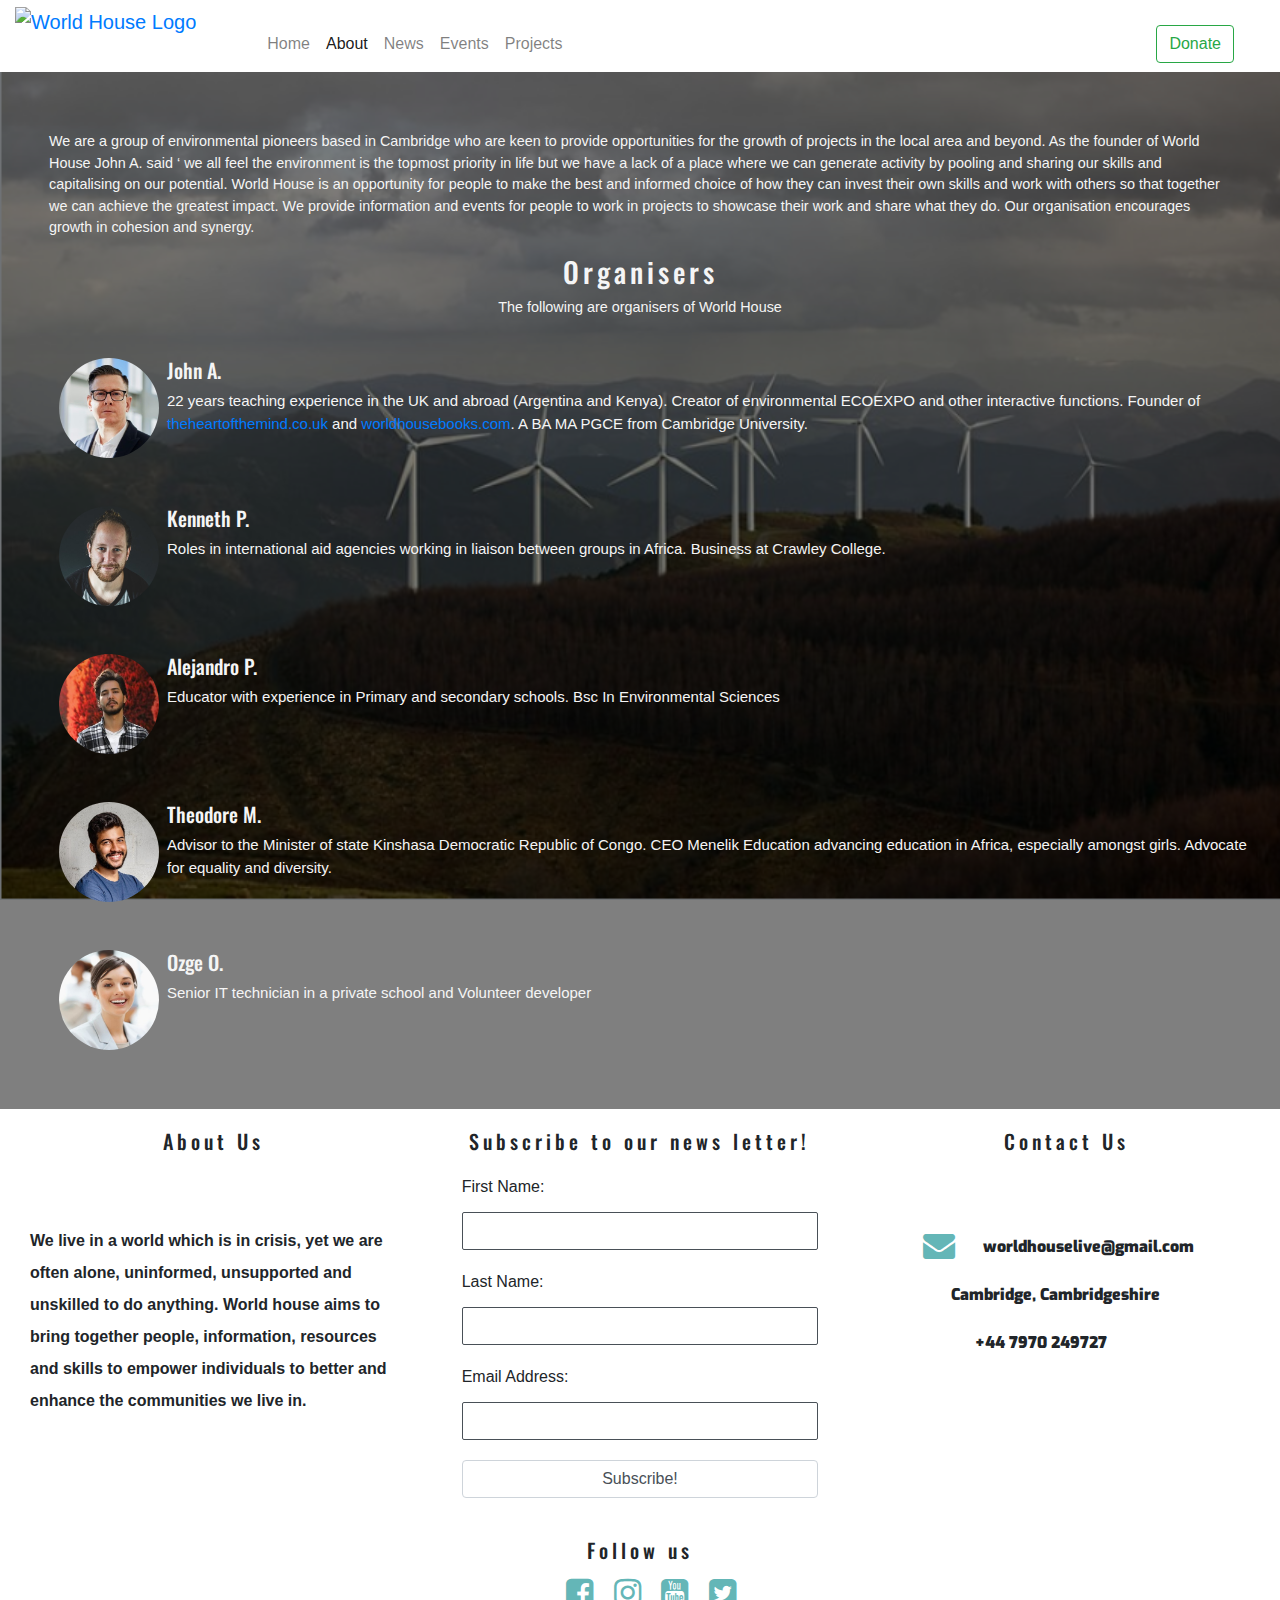
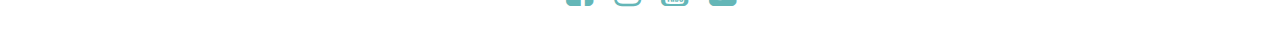
==== commit 6d684093: "tested the mobile version and fixed the sizing abnormalities" ====
--- a/about.html
+++ b/about.html
@@ -46,8 +46,10 @@
                             <a class="nav-link" href="projects.html">Projects</a>
                         </li>
                         </ul>
-                        <form class="form-inline my-2 my-lg-0">                        
-                        <a href="https://paypal.me/oonel?locale.x=en_GB" target="_blank" ><button class="btn btn-outline-success my-2 my-sm-0" type="button">Donate </button></a>
+                        <form action="https://paypal.me/oonel?locale.x=en_GB" target="_blank" class="form-inline my-2 my-lg-0">                        
+                            
+                                <button class="btn btn-outline-success my-2 my-sm-0" type="submit">Donate </button>
+                            
                       
                         </form>
                     </div>
@@ -57,8 +59,9 @@
         </div>
 
     </header>
-
-    <section class=" about">
+    <!--About section -->
+
+    <div class=" about">
         <div class="overlay">
         </div>
         <div class="row">
@@ -75,13 +78,14 @@
                         <h3>Organisers </h3>
 
                         <p style="text-align:center;"> The following are organisers of World House </p>
+                        <!-- Founder of the organisation a list included founders pictures-->
                         <ul id="members">
 
                             <li>
                                 <div class="media">
-                                    <img src="assets/images/founders/john.jpg" class="rounded-circle mr-2 my-4" height="100" width="100">
-                                    <blockquote class="blockquote my-4">
-                                        <p class="font-weight-bold"> John A.</p>
+                                    <img src="assets/images/founders/john.jpg" alt="John A. picture" class="rounded-circle mr-2 my-4" height="100" width="100">
+                                    <blockquote class="blockquote my-4">
+                                        <h5> John A.</h5>
                                         <p> 22 years teaching experience in the UK and abroad (Argentina and Kenya). Creator of environmental ECOEXPO and other interactive functions. Founder of <a href="http://theheartofthemind.co.uk/about.html" target="_blank">
                                             theheartofthemind.co.uk</a> and <a href="http://worldhousebooks.com/" target="_blank">worldhousebooks.com</a>. A BA MA PGCE from Cambridge University.
                                         </p>
@@ -91,9 +95,9 @@
 
                             <li>
                                 <div class="media">
-                                    <img src="assets/images/founders/Ken.jpg" class="rounded-circle mr-2 my-4" height="100" width="100">
-                                    <blockquote class="blockquote my-4">
-                                        <p class="font-weight-bold">Kenneth P.</p>
+                                    <img src="assets/images/founders/Ken.jpg" alt="Kenneth P. picture" class="rounded-circle mr-2 my-4" height="100" width="100">
+                                    <blockquote class="blockquote my-4">
+                                        <h5>Kenneth P.</h5>
                                         <p> Roles in international aid agencies working in liaison between groups in Africa. Business at Crawley College.</p>
                                     </blockquote>
                                 </div>
@@ -101,22 +105,21 @@
 
                             <li>
                                 <div class="media">
-                                    <img src="assets/images/founders/Alejandro.jpg" class="rounded-circle mr-2 my-4" height="100" width="100">
-                                    <blockquote class="blockquote my-4">
-                                        <p class="font-weight-bold">Alejandro P.</p>
+                                    <img src="assets/images/founders/Alejandro.jpg" alt="Alejandro P. picture" class="rounded-circle mr-2 my-4" height="100" width="100">
+                                    <blockquote class="blockquote my-4">
+                                        <h5>Alejandro P.</h5>
                                         <p> Educator with experience in Primary and secondary schools. Bsc In Environmental Sciences
                                         </p>
                                     </blockquote>
                                 </div>
-                            </li> ​
-                       
-                            <li>
-                                <div class="media">
-
-                                    <img src="assets/images/founders/theo.jpg" class="rounded-circle mr-2 my-4" height="100" width="100">
+                            </li>                       
+                            <li>
+                                <div class="media">
+
+                                    <img src="assets/images/founders/theo.jpg" alt="Theodore M. picture" class="rounded-circle mr-2 my-4" height="100" width="100">
                                     <div class="media-body">
                                         <blockquote class="blockquote my-4">
-                                            <p class="font-weight-bold">Theodore M. </p>
+                                            <h5>Theodore M. </h5>
                                             <p>Advisor to the Minister of state Kinshasa Democratic Republic of Congo. CEO Menelik Education advancing education in Africa, especially amongst girls. Advocate for equality and diversity.
                                             </p>
 
@@ -127,9 +130,9 @@
 
                             <li>
                                 <div class="media">
-                                    <img src="assets/images/founders/ozge.jpg" class="rounded-circle mr-2 my-4" height="100" width="100">
-                                    <blockquote class="blockquote my-4">
-                                        <p class="font-weight-bold">Ozge O.</p>
+                                    <img src="assets/images/founders/ozge.jpg" alt="Ozge O. picture" class="rounded-circle mr-2 my-4" height="100" width="100">
+                                    <blockquote class="blockquote my-4">
+                                        <h5>Ozge O.</h5>
                                         <p>Senior IT technician in a private school and Volunteer developer
                                         </p>
                                     </blockquote>
@@ -144,54 +147,54 @@
 
         </div>
 
-    </section>
-
+    </div>
+    <!--footer section includes short states for the website news letter subsribtion contact details and social links-->
     <footer>
-        <div class="row">
-            <div class="col-md-4 about-us">
+         <div class="row">
+            <div class="col-sm-12 col-md-4 about-us">
                 <h5 class="upper-case">About Us</h5>
                 <p class="inline-block">We live in a world which is in crisis, yet we are often alone, uninformed, 
                 unsupported and unskilled to do anything. World house aims to bring together people, information,
                  resources and skills to empower individuals to better and enhance the communities we live in.</p>
             </div>
-            <div class="col-md-4">
+            <div class="col-sm  col-md-4">
                 <div class="sub-form">
                     <form class="subscribe">
                         <h5>Subscribe to our news letter! </h5>
                         <label for="fname">First Name:</label>
-                        <input type="text" name="first_name" id="fname" required>
+                        <input class="form-control" type="text" name="first_name" id="fname" required>
                         <label for="lname">Last Name:</label>
-                        <input type="text" name="last_name" id="lname" required>
+                        <input class="form-control" type="text" name="last_name" id="lname" required>
                         <label for="email">Email Address:</label>
-                        <input type="email" name="email_address" id="email" required>
-                        <button type="button" class="btn btn-outline-info">Subscribe!</button>
+                        <input class="form-control" type="email" name="email_address" id="email" required>
+                        <button class="form-control" type="button" class="btn btn-outline-info">Subscribe!</button>
 
                     </form>
 
                 </div>
 
             </div>
-             <div class="col-md-4 contact-us">
-                <h5 class="upper-case ">Contact Us</h5>
-                <p class="inline-block">
+            <div class="col-sm-12 col-md-4 contact-us inline-block">
+                <h5 class="upper-case">Contact Us</h5>
+                
                   <ul>
                     <li>
-                        <a href="mailto:worldhouselive@gmail.com"><i class="fa fa-envelope"><span class="sr-only">Email</span></i></a>   <b>worldhouselive@gmail.com</b> 
+                        <a href="mailto:worldhouselive@gmail.com"><i class="fa fa-envelope"><span class="sr-only">Email</span></i></a><b>worldhouselive@gmail.com</b>
                     </li>
                     <li>
-                          <a href="https://www.google.com/maps/place/Cambridge/@52.1988214,0.0499476,12z/data=!3m1!4b1!4m5!3m4!1s0x47d85d89f32a012d:0x63a320e1a35e3d21!8m2!3d52.205337!4d0.121817" target="_blank"> <i class="fas fa-thumbtack"><span class="sr-only">Location</span></i></a> <b>Cambridge, Cambridgeshire</b>
+                        <a href="https://www.google.com/maps/place/Cambridge/@52.1988214,0.0499476,12z/data=!3m1!4b1!4m5!3m4!1s0x47d85d89f32a012d:0x63a320e1a35e3d21!8m2!3d52.205337!4d0.121817" target="_blank"> <i class="fas fa-thumbtack"><span class="sr-only">Location</span></i></a>  <b>  Cambridge, Cambridgeshire</b>
                     </li>
                     <li> <a href="tel:+447970249727" rel="noopener noreferrer"><i class="fas fa-mobile"> <span class="sr-only">Phone</span> </i></a> <b> +44 7970 249727</b>
                     </li> 
                 
-                 </ul>
-                </p>
+                    </ul>
+               
                
             </div>
 
             <div class="col-md-12 social">
                 <h5 class="upper-case ">Follow us</h5>
-                <ul class="list-inline ">
+                <ul class="list-inline">
                     <li class="list-inline-item">
                         <a href="https://www.facebook.com/World-House-Experience-107268307527958/" target="_blank">
                             <i class="fa fa-facebook-square" aria-hidden="true"> <span class="sr-only">facebook</span></i>
--- a/assets/css/style.css
+++ b/assets/css/style.css
@@ -1,6 +1,11 @@
 
 @import url('https://fonts.googleapis.com/css?family=Oswald:100 200,300,400,500,600,700|Exo:100,200,300,400,500,600,700');
-
+/*Color Scheme 
+#85C5CA
+#99C294
+#64B6B7
+*/
+/*General section*/
 body{
     font-family: exo;
     
@@ -29,12 +34,13 @@
 	
 }
 .nav a:hover{
-	background-color: rgb(0,0,0,0.2);
-
-}
-
-
-/* call out section*/
+	background-color: #64B6B7;
+    /*rgb(0,0,0,0.2);*/
+
+}
+
+
+/* call out section and home page main image*/
 
 .image{
 	background:url('../images/Seaturtle.png') no-repeat top fixed;
@@ -72,26 +78,22 @@
      
 }
 .short-state-second{
-    background-color:#99C294;
-    
-    width:100%;
-    
+    background-color:#99C294;    
+    width:100%;   
    
 }
 
 
 
-/*footer*/
+/*footer divided 4 section*/
 .sub-form{
 	clear:left;
 	background-size: cover;
 	background-position: center;
 
 }
-.subscribe{
-	
+.subscribe{	
 	padding: 20px;
-
 }
 
 
@@ -109,7 +111,7 @@
 	
 }
 
-
+/*Short about section*/
 .about-us{
     background-color: white;
     padding:20px;
@@ -134,14 +136,10 @@
     font-weight:500;
     text-align: center;
     letter-spacing: 4px;
+    padding-bottom: 0.7em;
   
 }
-h3{
-    font-family: oswald;
-    font-weight:500;
-    letter-spacing: 4px;
-    text-align: center;
-}
+
 
 .inline-block{
     display: inline-block;
@@ -174,7 +172,12 @@
     padding:20px;
 }
 .contact-us ul{
+    padding-top:3em;
     list-style: none;
+    display:inline-block;
+}
+.contact-us ul li{
+    display: flex;
 }
 .contact-us ul li b {
     padding:0.5em;
@@ -220,7 +223,9 @@
 }
 .image-about h3{
     font-family: oswald;
-
+    font-weight:500;
+    letter-spacing: 4px;
+    text-align: center;
 }
 .overlay{
     width:100%;
@@ -250,37 +255,41 @@
 .blockquote {   
     font-size: 1em;
 }
-.blockquote .font-weight-bold{
-    font-family: oswald;
-}
+
 .media{
     align-items: flex-end;
+}
+.media .blockquote h5{
+     font-family: oswald;
+     font-weight: 500;
 }
 /*News page*/
 .news{
    background-color:#64B6B7;
 }
 .news h1{
-    padding:1em 1em 0 5em;
+    padding:1em 1em 0 1em;
     color: whitesmoke;
     font-family: oswald;
+    text-align: center;
 }
 .news p {
-    padding:3em;
-    white-space: pre;
+    max-width:980px;
+    padding:3em;    
     color:whitesmoke;
     font-size:1.2em;
     font-family: exo;
+    text-align: left;
 }
 .news p b {
     font-family: oswald;
 }
 /*Events page*/
 .events img{
-    width: 90%;
-    height: 90%;    
-    padding-top: 1em;
-    padding-left:5.5em;
+    width: 100%;
+    height: 100%;    
+    padding: 1em;
+    
 }
 
 /*project page*/
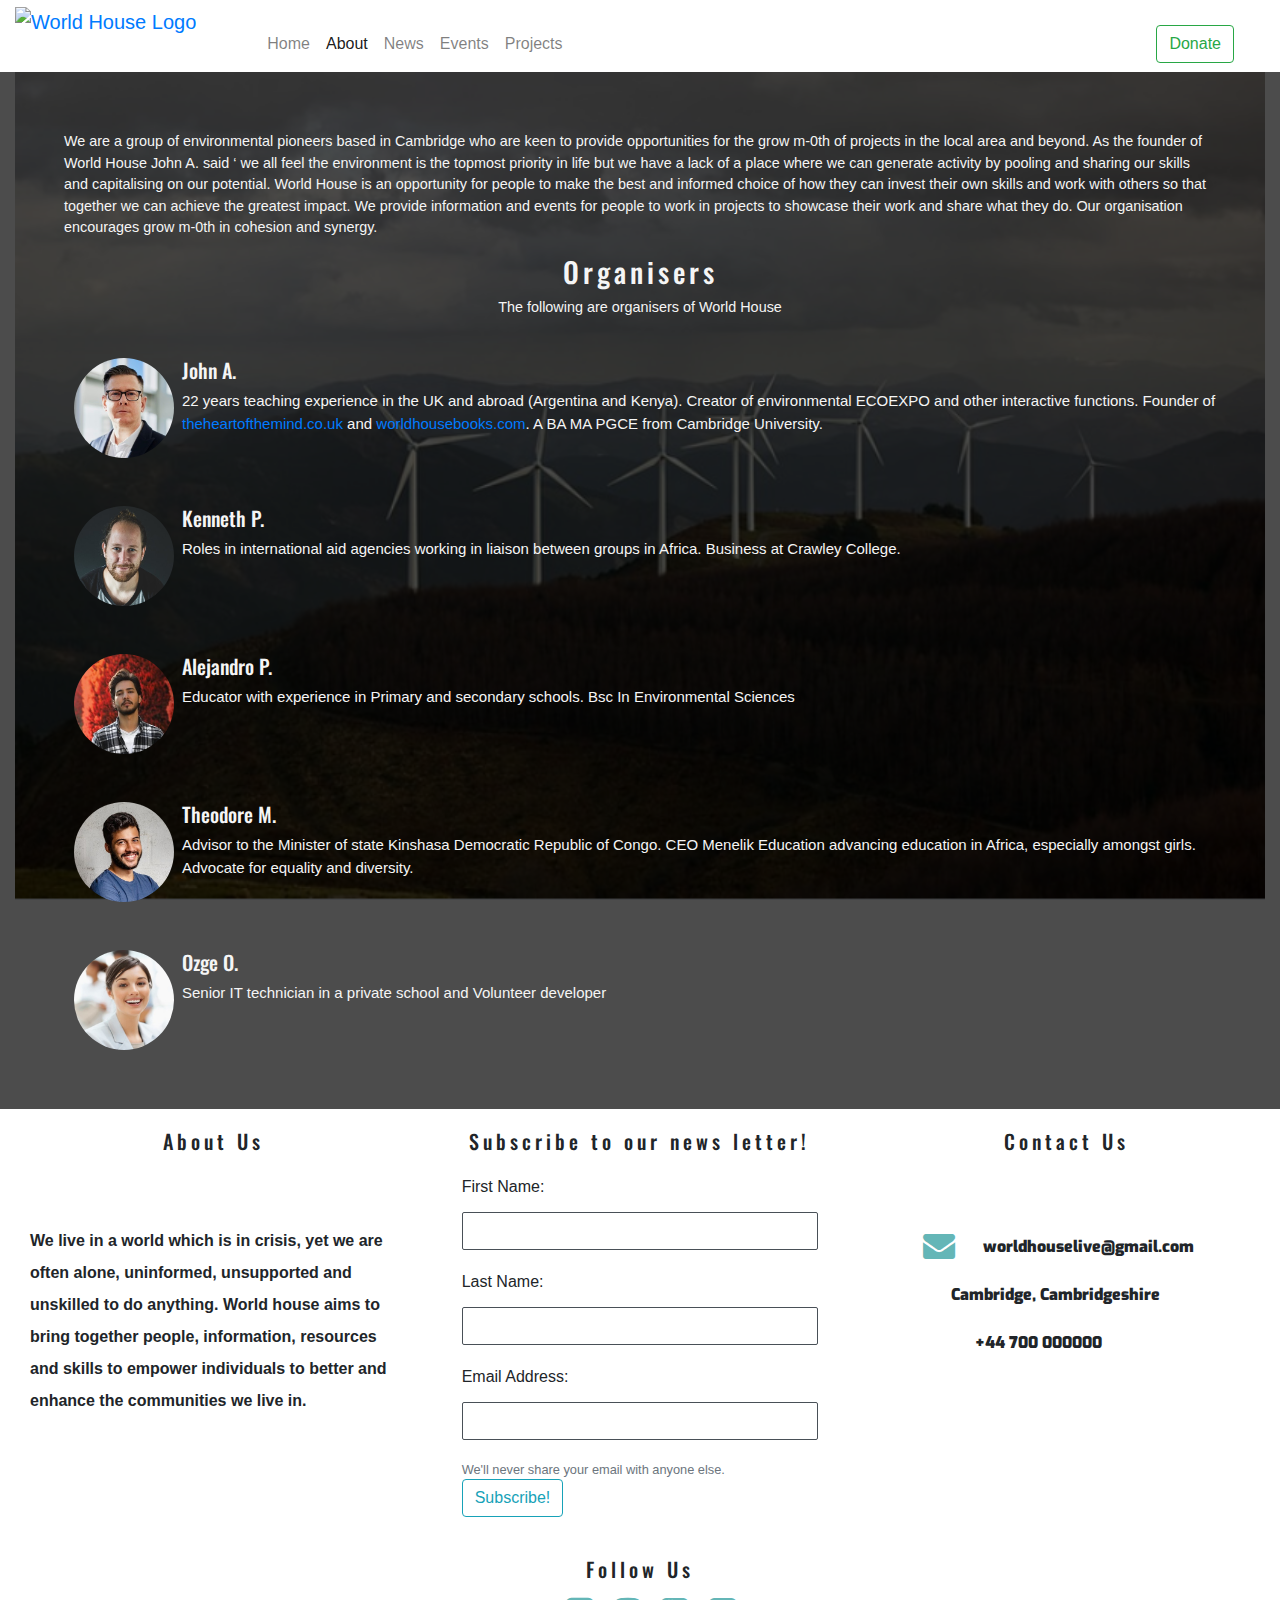
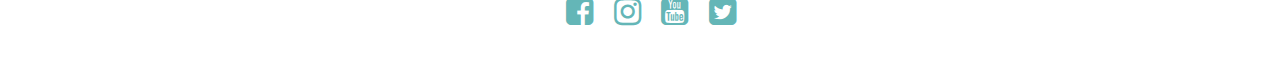
==== commit b7f382d6: "events page is now readable on mobile versions. fixed the horizontal scrool with m-0 class" ====
--- a/about.html
+++ b/about.html
@@ -17,7 +17,7 @@
 <body>
     <!--logo and menu section--> 
     <header class="container-fluid">
-        <div class="row">
+        <div class="row m-0">
             <a class="navbar-brand" id="logo" href="index.html"><img src="./assets/images/logo200.png" alt="World House Logo"> </a>
             <div class="col menu-position">
               <!--Bootstrap custom navbar-->  
@@ -64,16 +64,16 @@
     <div class=" about">
         <div class="overlay">
         </div>
-        <div class="row">
-            <div class="col-12">
+        <div class="row m-0">
+            <div class="col-12 m-0">
                 <div class="image-about">
                     <article>
                         <p id="about-main">
-                            We are a group of environmental pioneers based in Cambridge who are keen to provide opportunities for the growth of projects in the local area and beyond.
+                            We are a group of environmental pioneers based in Cambridge who are keen to provide opportunities for the grow m-0th of projects in the local area and beyond.
                             As the founder of World House John A. said ‘ we all feel the environment is the topmost priority in life but we have a lack of a place where we can generate
                              activity by pooling and sharing our skills and capitalising on our potential. World House is an opportunity for people to make the best and informed choice of
                               how they can invest their own skills and work with others so that together we can achieve the greatest impact. We provide information and events for people to 
-                              work in projects to showcase their work and share what they do. Our organisation encourages growth in cohesion and synergy. </p>
+                              work in projects to showcase their work and share what they do. Our organisation encourages grow m-0th in cohesion and synergy. </p>
 
                         <h3>Organisers </h3>
 
@@ -150,7 +150,7 @@
     </div>
     <!--footer section includes short states for the website news letter subsribtion contact details and social links-->
     <footer>
-         <div class="row">
+         <div class="row m-0">
             <div class="col-sm-12 col-md-4 about-us">
                 <h5 class="upper-case">About Us</h5>
                 <p class="inline-block">We live in a world which is in crisis, yet we are often alone, uninformed, 
@@ -162,13 +162,13 @@
                     <form class="subscribe">
                         <h5>Subscribe to our news letter! </h5>
                         <label for="fname">First Name:</label>
-                        <input class="form-control" type="text" name="first_name" id="fname" required>
+                        <input type="text" class="form-control" name="first_name" id="fname" required>
                         <label for="lname">Last Name:</label>
-                        <input class="form-control" type="text" name="last_name" id="lname" required>
+                        <input  type="text" class="form-control" name="last_name" id="lname" required>
                         <label for="email">Email Address:</label>
-                        <input class="form-control" type="email" name="email_address" id="email" required>
-                        <button class="form-control" type="button" class="btn btn-outline-info">Subscribe!</button>
-
+                        <input type="email" class="form-control"  name="email_address" id="email" required>
+                        <small id="email" class="form-text text-muted">We'll never share your email with anyone else.</small>
+                        <button type="submit" class="btn btn-outline-info">Subscribe!</button>
                     </form>
 
                 </div>
@@ -184,7 +184,7 @@
                     <li>
                         <a href="https://www.google.com/maps/place/Cambridge/@52.1988214,0.0499476,12z/data=!3m1!4b1!4m5!3m4!1s0x47d85d89f32a012d:0x63a320e1a35e3d21!8m2!3d52.205337!4d0.121817" target="_blank"> <i class="fas fa-thumbtack"><span class="sr-only">Location</span></i></a>  <b>  Cambridge, Cambridgeshire</b>
                     </li>
-                    <li> <a href="tel:+447970249727" rel="noopener noreferrer"><i class="fas fa-mobile"> <span class="sr-only">Phone</span> </i></a> <b> +44 7970 249727</b>
+                    <li> <a href="tel:+44797000000" rel="noopener noreferrer"><i class="fas fa-mobile"> <span class="sr-only">Phone</span> </i></a> <b> +44 700 000000</b>
                     </li> 
                 
                     </ul>
@@ -193,7 +193,7 @@
             </div>
 
             <div class="col-md-12 social">
-                <h5 class="upper-case ">Follow us</h5>
+                <h5 class="upper-case ">Follow Us</h5>
                 <ul class="list-inline">
                     <li class="list-inline-item">
                         <a href="https://www.facebook.com/World-House-Experience-107268307527958/" target="_blank">
--- a/assets/css/style.css
+++ b/assets/css/style.css
@@ -5,17 +5,14 @@
 #99C294
 #64B6B7
 */
+
 /*General section*/
 body{
     font-family: exo;
     
 }
-/*Fixing the horizantal scroll apparently row class comes with -15 margin by default*/
-.row{
-    margin-left:0em !important;
-    margin-right:0em !important;
-
-}
+
+
 /* nav section*/
 
 .menu-position{
@@ -35,7 +32,8 @@
 }
 .nav a:hover{
 	background-color: #64B6B7;
-    /*rgb(0,0,0,0.2);*/
+    opacity: 0,2;
+  
 
 }
 
@@ -68,7 +66,12 @@
 	justify-content: center;
 	display: block;
 }
-
+.callout button h1{
+    align-items: center;
+	justify-content: center;
+	display: block;
+    color: whitesmoke
+}
 
 
 .short-states{
@@ -194,11 +197,7 @@
 }
 
 /*About page*/
-/*fixing the about page extra space -15px padding issue comes with bootstrap .row class  */
-.col-12{
-    padding-left: 0em !important;
-    padding-right:0em !important;
-}
+
 .about{
     position: relative;
     align-items: center;
@@ -231,7 +230,7 @@
     width:100%;
     height:100%;
     position: absolute;
-    background-color: rgba(0,0,0,0.5);
+    background-color: rgba(0,0,0,0.7);
     top:0;
     z-index:2;
 }
@@ -245,6 +244,9 @@
     max-width: 2000px;
    
 }
+article h3{
+    font-family:oswald;
+}
 #about-main{
     padding: 0 30px 0 30px;
 }
@@ -274,7 +276,7 @@
     text-align: center;
 }
 .news p {
-    max-width:980px;
+    max-width:fit-content;
     padding:3em;    
     color:whitesmoke;
     font-size:1.2em;
@@ -286,6 +288,7 @@
 }
 /*Events page*/
 .events img{
+    
     width: 100%;
     height: 100%;    
     padding: 1em;
@@ -337,10 +340,78 @@
     font-weight:700;
 }
 
-.menu-btn{
-    display:none;
-}
-/* Menu button for small screen sizes
-
-@media screen and (max-width: 700px){}*/
-
+
+/* Project page for small screen sizes clickable forms in display*/
+
+@media screen and (max-width: 576px){
+.events img {
+    display: none;
+}
+.events div{
+    background: url("../images/eventssmall.jpg") no-repeat center;
+    height: fit-content;
+    width:100%;    
+    
+}
+.events div h1{
+    text-align: center;
+    color:whitesmoke;
+    font-family: oswald;
+    font-weight:700;     
+    padding-top: 2em;
+    padding-bottom: 1em;
+    font-size: 75px;   
+}
+.events div p{
+    margin-top: 1em;
+    margin-bottom: 2em;
+    font-size: xx-large;
+    text-align: center;
+    color:whitesmoke;
+    font-family: exo;
+    
+}
+.events div ul li{
+    color: whitesmoke;
+    padding-top:1em;    
+    font-size: x-large;
+    font-family: exo;
+}
+.events div b {
+    color:whitesmoke;
+    margin-top: 2em;
+    margin-bottom: 1em;
+    font-size: large;
+    font-family: exo;
+    
+}
+
+.container{
+    text-align: center;
+    color:whitesmoke;
+    position: relative;
+    
+}
+.container img {
+  opacity: 0.5;
+  display: block;
+  width: 100%;
+  height: auto; 
+  padding-bottom:0.5em;
+ 
+}
+.middle {
+ 
+  opacity: 1;
+  position: absolute;
+  top: 50%;
+  left: 50%;
+  /*transform: translate(-50%, -50%);*/
+  
+}
+.middle p {
+    font-family: oswald;
+    font-weight:700;
+}
+}
+
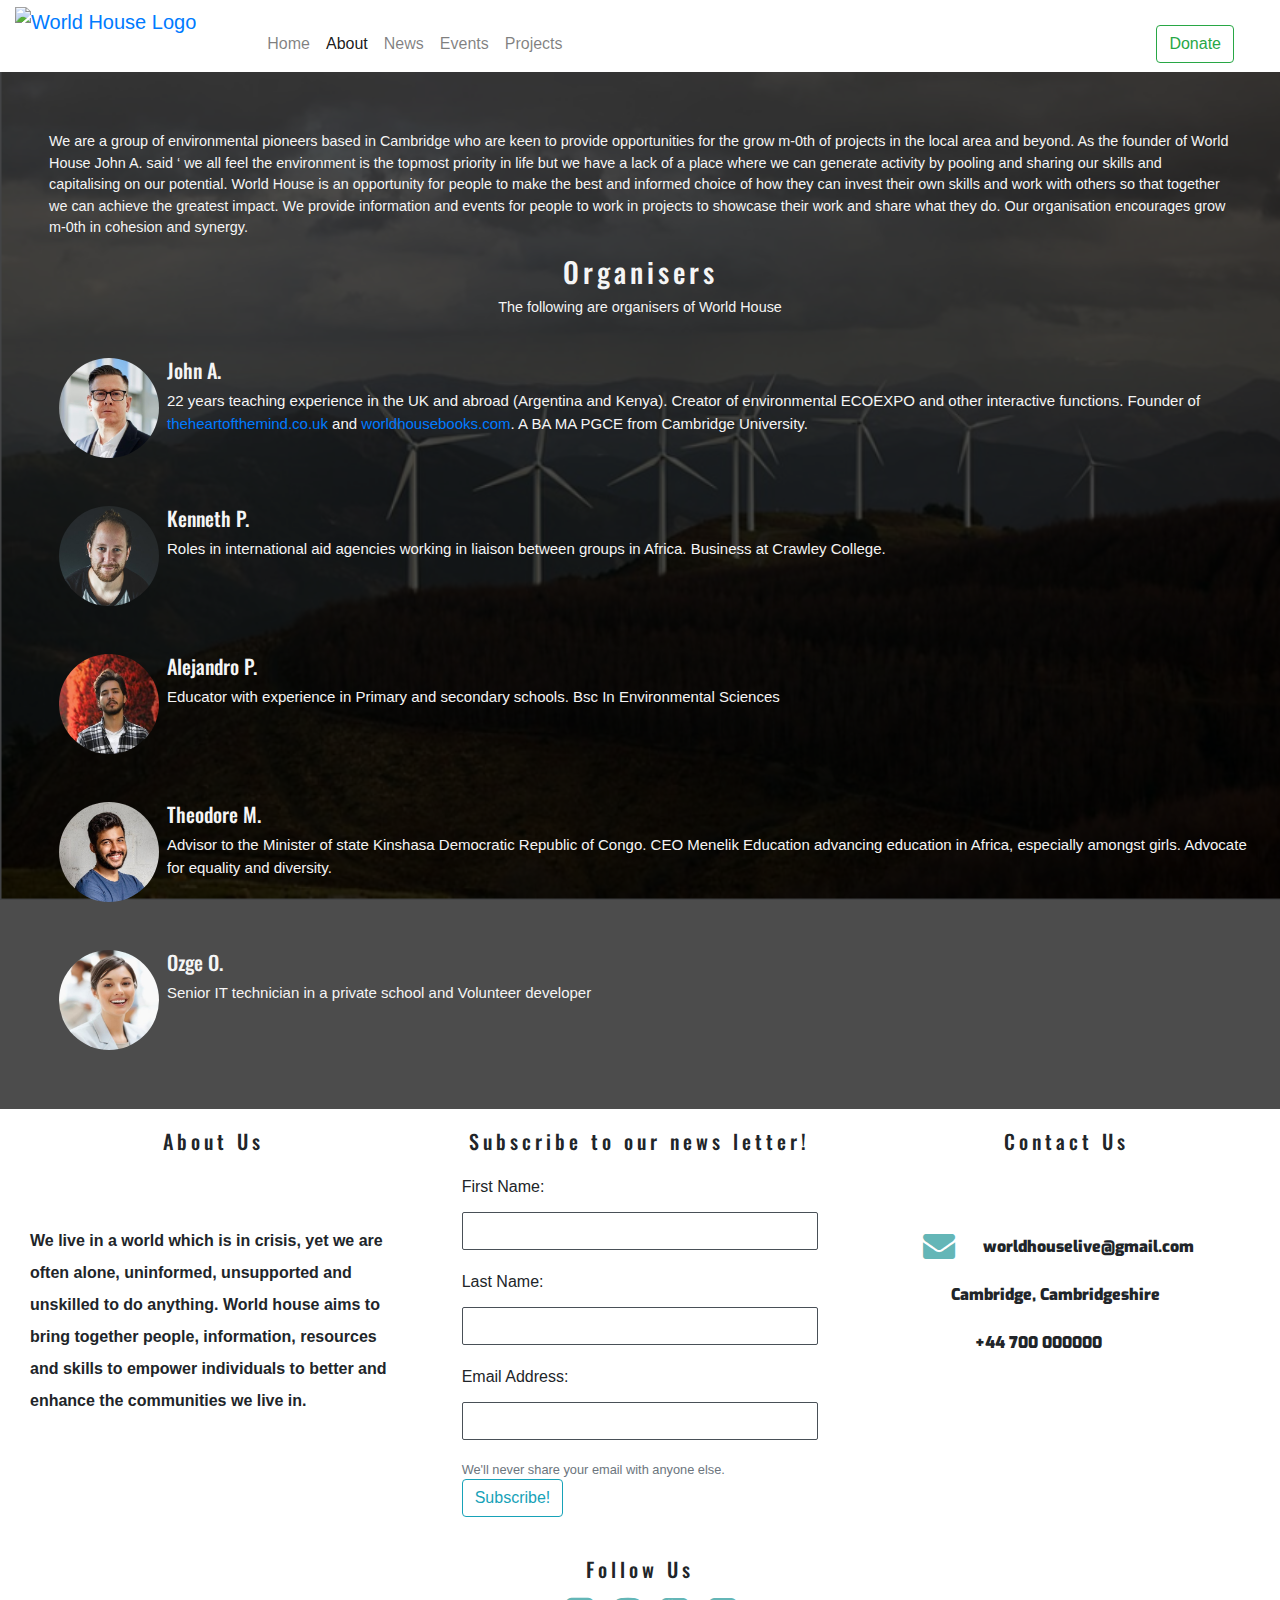
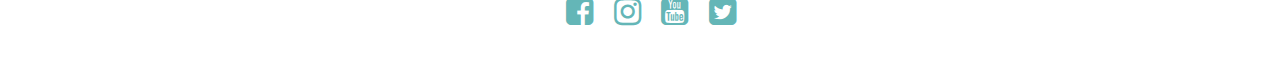
==== commit c8389ade: "paypal link is removed" ====
--- a/about.html
+++ b/about.html
@@ -46,7 +46,7 @@
                             <a class="nav-link" href="projects.html">Projects</a>
                         </li>
                         </ul>
-                        <form action="https://paypal.me/oonel?locale.x=en_GB" target="_blank" class="form-inline my-2 my-lg-0">                        
+                        <form action="#" target="_blank" class="form-inline my-2 my-lg-0">                        
                             
                                 <button class="btn btn-outline-success my-2 my-sm-0" type="submit">Donate </button>
                             
@@ -65,83 +65,85 @@
         <div class="overlay">
         </div>
         <div class="row m-0">
-            <div class="col-12 m-0">
+            <div class="col-12 p-0">
+                
                 <div class="image-about">
-                    <article>
-                        <p id="about-main">
-                            We are a group of environmental pioneers based in Cambridge who are keen to provide opportunities for the grow m-0th of projects in the local area and beyond.
-                            As the founder of World House John A. said ‘ we all feel the environment is the topmost priority in life but we have a lack of a place where we can generate
-                             activity by pooling and sharing our skills and capitalising on our potential. World House is an opportunity for people to make the best and informed choice of
-                              how they can invest their own skills and work with others so that together we can achieve the greatest impact. We provide information and events for people to 
-                              work in projects to showcase their work and share what they do. Our organisation encourages grow m-0th in cohesion and synergy. </p>
-
-                        <h3>Organisers </h3>
-
-                        <p style="text-align:center;"> The following are organisers of World House </p>
-                        <!-- Founder of the organisation a list included founders pictures-->
-                        <ul id="members">
-
-                            <li>
-                                <div class="media">
-                                    <img src="assets/images/founders/john.jpg" alt="John A. picture" class="rounded-circle mr-2 my-4" height="100" width="100">
-                                    <blockquote class="blockquote my-4">
-                                        <h5> John A.</h5>
-                                        <p> 22 years teaching experience in the UK and abroad (Argentina and Kenya). Creator of environmental ECOEXPO and other interactive functions. Founder of <a href="http://theheartofthemind.co.uk/about.html" target="_blank">
-                                            theheartofthemind.co.uk</a> and <a href="http://worldhousebooks.com/" target="_blank">worldhousebooks.com</a>. A BA MA PGCE from Cambridge University.
-                                        </p>
-                                    </blockquote>
-                                </div>
-                            </li>
-
-                            <li>
-                                <div class="media">
-                                    <img src="assets/images/founders/Ken.jpg" alt="Kenneth P. picture" class="rounded-circle mr-2 my-4" height="100" width="100">
-                                    <blockquote class="blockquote my-4">
-                                        <h5>Kenneth P.</h5>
-                                        <p> Roles in international aid agencies working in liaison between groups in Africa. Business at Crawley College.</p>
-                                    </blockquote>
-                                </div>
-                            </li>
-
-                            <li>
-                                <div class="media">
-                                    <img src="assets/images/founders/Alejandro.jpg" alt="Alejandro P. picture" class="rounded-circle mr-2 my-4" height="100" width="100">
-                                    <blockquote class="blockquote my-4">
-                                        <h5>Alejandro P.</h5>
-                                        <p> Educator with experience in Primary and secondary schools. Bsc In Environmental Sciences
-                                        </p>
-                                    </blockquote>
-                                </div>
-                            </li>                       
-                            <li>
-                                <div class="media">
-
-                                    <img src="assets/images/founders/theo.jpg" alt="Theodore M. picture" class="rounded-circle mr-2 my-4" height="100" width="100">
-                                    <div class="media-body">
-                                        <blockquote class="blockquote my-4">
-                                            <h5>Theodore M. </h5>
-                                            <p>Advisor to the Minister of state Kinshasa Democratic Republic of Congo. CEO Menelik Education advancing education in Africa, especially amongst girls. Advocate for equality and diversity.
+                        <article>
+                            <p id="about-main">
+                                We are a group of environmental pioneers based in Cambridge who are keen to provide opportunities for the grow m-0th of projects in the local area and beyond.
+                                As the founder of World House John A. said ‘ we all feel the environment is the topmost priority in life but we have a lack of a place where we can generate
+                                activity by pooling and sharing our skills and capitalising on our potential. World House is an opportunity for people to make the best and informed choice of
+                                how they can invest their own skills and work with others so that together we can achieve the greatest impact. We provide information and events for people to 
+                                work in projects to showcase their work and share what they do. Our organisation encourages grow m-0th in cohesion and synergy. </p>
+
+                            <h3>Organisers </h3>
+
+                            <p style="text-align:center;"> The following are organisers of World House </p>
+                            <!-- Founder of the organisation a list included founders pictures-->
+                            <ul id="members">
+
+                                <li>
+                                    <div class="media">
+                                        <img src="assets/images/founders/john.jpg" alt="John A. picture" class="rounded-circle mr-2 my-4" height="100" width="100">
+                                        <blockquote class="blockquote my-4">
+                                            <h5> John A.</h5>
+                                            <p> 22 years teaching experience in the UK and abroad (Argentina and Kenya). Creator of environmental ECOEXPO and other interactive functions. Founder of <a href="http://theheartofthemind.co.uk/about.html" target="_blank">
+                                                theheartofthemind.co.uk</a> and <a href="http://worldhousebooks.com/" target="_blank">worldhousebooks.com</a>. A BA MA PGCE from Cambridge University.
                                             </p>
-
-                                        </blockquote>
-                                    </div>
-                                </div>
-                            </li>
-
-                            <li>
-                                <div class="media">
-                                    <img src="assets/images/founders/ozge.jpg" alt="Ozge O. picture" class="rounded-circle mr-2 my-4" height="100" width="100">
-                                    <blockquote class="blockquote my-4">
-                                        <h5>Ozge O.</h5>
-                                        <p>Senior IT technician in a private school and Volunteer developer
-                                        </p>
-                                    </blockquote>
-                                </div>
-                            </li>
-                        </ul>
-
-                    </article>
+                                        </blockquote>
+                                    </div>
+                                </li>
+
+                                <li>
+                                    <div class="media">
+                                        <img src="assets/images/founders/Ken.jpg" alt="Kenneth P. picture" class="rounded-circle mr-2 my-4" height="100" width="100">
+                                        <blockquote class="blockquote my-4">
+                                            <h5>Kenneth P.</h5>
+                                            <p> Roles in international aid agencies working in liaison between groups in Africa. Business at Crawley College.</p>
+                                        </blockquote>
+                                    </div>
+                                </li>
+
+                                <li>
+                                    <div class="media">
+                                        <img src="assets/images/founders/Alejandro.jpg" alt="Alejandro P. picture" class="rounded-circle mr-2 my-4" height="100" width="100">
+                                        <blockquote class="blockquote my-4">
+                                            <h5>Alejandro P.</h5>
+                                            <p> Educator with experience in Primary and secondary schools. Bsc In Environmental Sciences
+                                            </p>
+                                        </blockquote>
+                                    </div>
+                                </li>                       
+                                <li>
+                                    <div class="media">
+
+                                        <img src="assets/images/founders/theo.jpg" alt="Theodore M. picture" class="rounded-circle mr-2 my-4" height="100" width="100">
+                                        <div class="media-body">
+                                            <blockquote class="blockquote my-4">
+                                                <h5>Theodore M. </h5>
+                                                <p>Advisor to the Minister of state Kinshasa Democratic Republic of Congo. CEO Menelik Education advancing education in Africa, especially amongst girls. Advocate for equality and diversity.
+                                                </p>
+
+                                            </blockquote>
+                                        </div>
+                                    </div>
+                                </li>
+
+                                <li>
+                                    <div class="media">
+                                        <img src="assets/images/founders/ozge.jpg" alt="Ozge O. picture" class="rounded-circle mr-2 my-4" height="100" width="100">
+                                        <blockquote class="blockquote my-4">
+                                            <h5>Ozge O.</h5>
+                                            <p>Senior IT technician in a private school and Volunteer developer
+                                            </p>
+                                        </blockquote>
+                                    </div>
+                                </li>
+                            </ul>
+
+                        </article>
                 </div>
+                
 
             </div>
 
@@ -167,7 +169,7 @@
                         <input  type="text" class="form-control" name="last_name" id="lname" required>
                         <label for="email">Email Address:</label>
                         <input type="email" class="form-control"  name="email_address" id="email" required>
-                        <small id="email" class="form-text text-muted">We'll never share your email with anyone else.</small>
+                        <small  class="form-text text-muted">We'll never share your email with anyone else.</small>
                         <button type="submit" class="btn btn-outline-info">Subscribe!</button>
                     </form>
 
--- a/assets/css/style.css
+++ b/assets/css/style.css
@@ -8,7 +8,7 @@
 
 /*General section*/
 body{
-    font-family: exo;
+    font-family: exo;   
     
 }
 
@@ -32,9 +32,7 @@
 }
 .nav a:hover{
 	background-color: #64B6B7;
-    opacity: 0,2;
-  
-
+    
 }
 
 
@@ -66,14 +64,25 @@
 	justify-content: center;
 	display: block;
 }
-.callout button h1{
+
+.callout button {
+    border-radius:2px;
+    color: #64B6B7;
+    background-color: whitesmoke;
+    border-color: whitesmoke;
     align-items: center;
 	justify-content: center;
 	display: block;
-    color: whitesmoke
-}
-
-
+    font-size: xx-large;
+    font-weight:500;
+}
+
+
+
+/*Designing the short states*/
+
+
+/* Short state colours*/
 .short-states{
     background-color:#85C5CA;
     width: 100%;
@@ -85,10 +94,41 @@
     width:100%;   
    
 }
-
-
-
-/*footer divided 4 section*/
+/* Font styles*/
+.col-md-3 h1{
+    font-family:oswald;
+    font-weight: 500;
+    color:whitesmoke;
+    text-transform: uppercase;
+    text-align: center;
+}
+.col-md-3 p{
+    
+    font-weight:500;
+    color:whitesmoke;
+    text-align: center;
+}
+.col-md-4 h5{
+    font-family: oswald;
+    font-weight:500;
+    text-align: center;
+    letter-spacing: 4px;
+    padding-bottom: 0.7em;
+  
+}
+
+
+
+
+
+/*Footer,  divided to 4 sections*/
+
+/*"About us" statement section*/
+.about-us{
+    background-color: white;
+    padding:20px;
+
+}
 .sub-form{
 	clear:left;
 	background-size: cover;
@@ -114,36 +154,6 @@
 	
 }
 
-/*Short about section*/
-.about-us{
-    background-color: white;
-    padding:20px;
-
-}
-
-.col-md-3 h1{
-    font-family:oswald;
-    font-weight: 500;
-    color:whitesmoke;
-    text-transform: uppercase;
-    text-align: center;
-}
-.col-md-3 p{
-    
-    font-weight:500;
-    color:whitesmoke;
-    text-align: center;
-}
-.col-md-4 h5{
-    font-family: oswald;
-    font-weight:500;
-    text-align: center;
-    letter-spacing: 4px;
-    padding-bottom: 0.7em;
-  
-}
-
-
 .inline-block{
     display: inline-block;
     text-align: left;
@@ -152,6 +162,7 @@
     padding: 50px 15px 0 15px;
     
 }
+/*Fitting the social links to the website */
 .social{
    padding:20px;
    text-align:center;
@@ -198,6 +209,7 @@
 
 /*About page*/
 
+
 .about{
     position: relative;
     align-items: center;
@@ -214,8 +226,6 @@
     display: flex;
 	align-items: center;
 	justify-content: center;	
-    margin: 0;
-	padding: 0;
     color:whitesmoke;
     z-index: 1;
     background-size: cover;
@@ -246,6 +256,7 @@
 }
 article h3{
     font-family:oswald;
+    font-weight:500;
 }
 #about-main{
     padding: 0 30px 0 30px;
@@ -308,7 +319,7 @@
     margin:2px;
 }
 
-/*project page transparant layer for images */
+/*Project page transparant layer for images */
 .container{
     position: relative;
 }
@@ -336,14 +347,18 @@
   opacity: 1;
 }
 .middle p {
+    display: inline;
     font-family: oswald;
     font-weight:700;
 }
 
 
-/* Project page for small screen sizes clickable forms in display*/
-
-@media screen and (max-width: 576px){
+
+
+
+/* Project page for small screen sizes clickable forms in display and Events page poster is readable*/
+
+@media screen and (max-width: 768px){
 .events img {
     display: none;
 }
@@ -357,7 +372,7 @@
     text-align: center;
     color:whitesmoke;
     font-family: oswald;
-    font-weight:700;     
+    font-weight:400;     
     padding-top: 2em;
     padding-bottom: 1em;
     font-size: 75px;   
@@ -383,7 +398,7 @@
     margin-bottom: 1em;
     font-size: large;
     font-family: exo;
-    
+    text-align: center;
 }
 
 .container{
@@ -406,8 +421,8 @@
   position: absolute;
   top: 50%;
   left: 50%;
-  /*transform: translate(-50%, -50%);*/
   
+  
 }
 .middle p {
     font-family: oswald;
